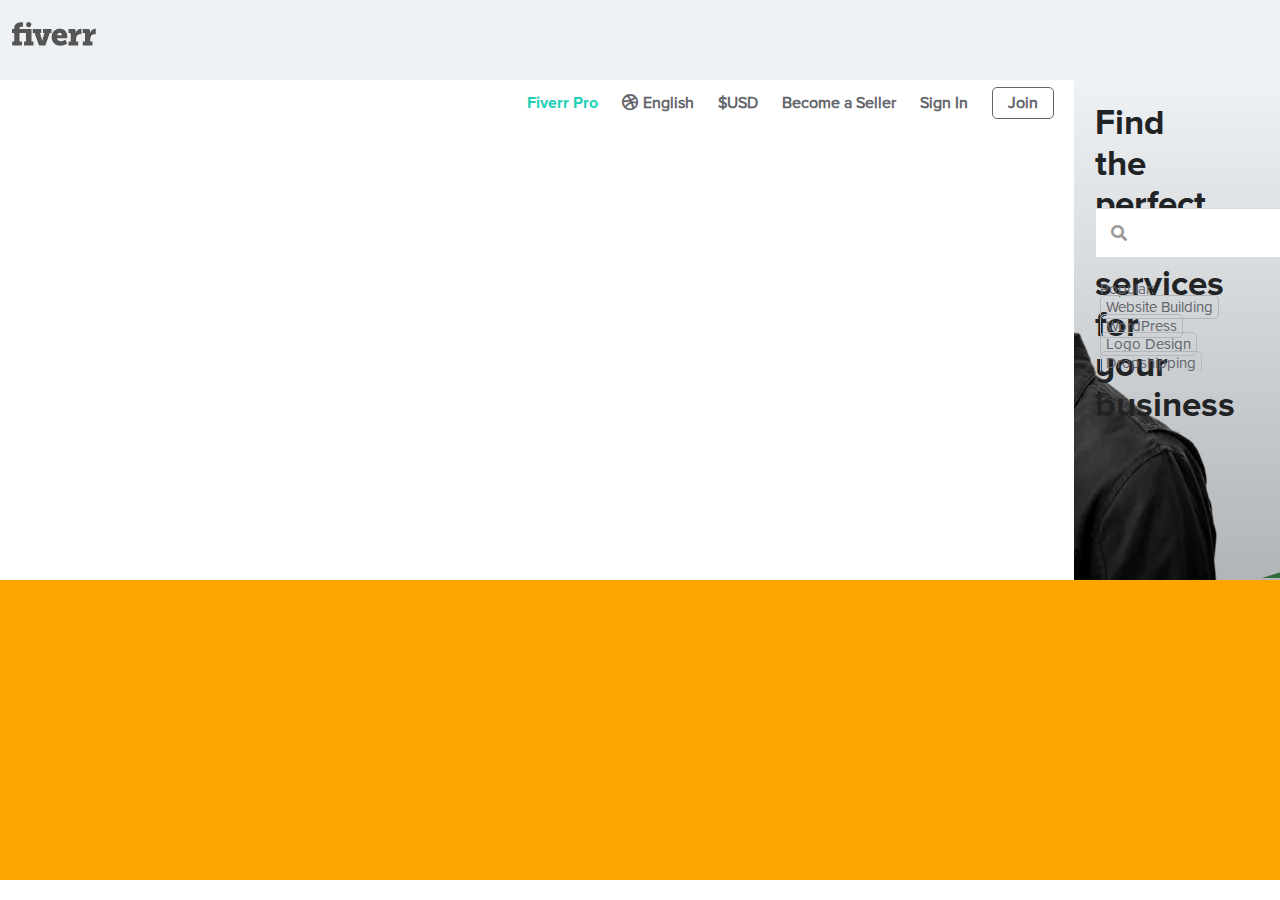
==== index.html @ 4265301b "3.8.2020" ====
<!DOCTYPE html>
<html lang="en">
<head>
  <meta charset="UTF-8">
  <meta name="viewport" content="width=device-width, initial-scale=1.0">
  <meta http-equiv="X-UA-Compatible" content="ie=edge">


  <link rel="stylesheet" href="css/normalize.css">
  <link rel="stylesheet" href="css/custom.css">
  <link rel="stylesheet" href="css/font-awesome.css">
  <link rel="stylesheet" href="style.css">
  <link rel="stylesheet" href="css/responsive.css">
  <link rel="shortcut icon" type="image/x-icon" href="images/fiverr-128.png">


  <title>Fiverr</title>
</head>
  <!-- header div start here -->
  <div class="header">
   <div class="header-left">
     <img src="images/logo.jpg" alt="">
   </div>
   <div class="header-right">
     <ul>
       <li><a href="#">Fiverr Pro</a></li>
       <li><a href="#"><i class="fab fa-dribbble"></i>English</a></li>
       <li><a href="#">$USD</a></li>
       <li><a href="#">Become a Seller</a></li>
       <li><a href="#">Sign In</a></li>
       <li><a href="#">Join</a></li>
     </ul>
   </div>
  </div>
  <!-- header div ends here -->
  <!-- slider div starts here -->
  <div class="slider">
    <img class="bgi" src="images/11.png" alt="">
    <img class="bgi-people" src="images/111.jpg" alt="">
   <div class="mid">
     <div class="slider-left">
       <h1>Find the perfect freelance services for your business</h1>
       <form action="#">
       <input type="text" placeholder="Try Building Mobile App"><i class="fas fa-search"></i>
       <input type="submit" value="Search">
       </form>

         <ul>
           <li>Popular:</li>
           <li><a href="#">Website Building</a></li>
           <li><a href="#">WordPress</a></li>
           <li><a href="#">Logo Design</a></li>
           <li><a href="#">Dropshipping</a></li>
         </ul>


     </div>

     <div class="slider-right">

     </div>

   </div>
  </div>
  <!-- slider div ends here -->
  <div class="next">

  </div>


  <body>

   <script type="text/javascript" src="js/jquery-3.4.1.min.js"></script>
   <script type="text/javascript" src="js/html5shiv.min.js"></script>
   <script type="text/javascript" src="js/respond.min.js"></script>
   <script type="text/javascript" src="js/selectivizr-min.js"></script>
   <script type="text/javascript" src="js/mixitup.min.js"></script>
   <script type="text/javascript" src="js/jquery.waypoints.min.js"></script>

   <script type="text/javascript" src="js/main.js"></script>
   <script type="text/javascript" src="js/custom.js"></script>
</body>
</html>
---- css/custom.css ----
svg.radial-progress {
  height: auto;
  max-width: 200px;
  padding: 1em;
  transform: rotate(-90deg);
  width: 70%;
}

svg.radial-progress circle {
  fill: rgba(0,0,0,0);
  stroke: #fff;
  stroke-dashoffset: 219.91148575129;
  stroke-width:5;
}

svg.radial-progress circle.incomplete { opacity: 0.25; }

svg.radial-progress circle.complete { stroke-dasharray: 219.91148575129; }

svg.radial-progress text {
  fill: #fff;
  text-anchor: middle;
}
---- style.css ----
@font-face {
  font-family:anari;
  src: url(fonts/Proxima-Nova-Alt-Bold.otf);
}
@font-face {
  font-family:habiya;
  src: url(fonts/Proxima-Nova-Bold.otf);
}

@font-face {
  font-family:khilari;
  src: url(fonts/ProximaNova-Regular.otf);
}

/* header div starts here */
 .header{
   height:80px;
   background-color:#eef2f5;
 }
 .header .header-left{
   width:20%;
   float: left;
   margin-top:10px;
 }
 .header .header-right{
   float:left;

 }
 .header .header-right ul{
   margin-left:527px;
   margin-top:32px;
 }
 .header .header-right ul li:nth-child(1) a{
   color: #21d0b6;
   font-family:anari;
   font-weight:400;
 }
 .header .header-right ul li{
   display: inline-block;
   font-family:khilari;
   margin-right:20px;
   font-weight:700;


 }


 .header .header-right ul li a{
   color:#63656b;
 }
  .header .header-right ul li:nth-child(6) a{
    border:1px solid #63656b;
    padding:5px 15px;
    border-radius:5px;
  }
  .header .header-right ul li:nth-child(2) a i{
    margin-right:5px;
  }
/* header div ends here */
/* slider div ends here */
  .slider{
    height:500px;
    background:linear-gradient(#eef2f5,#b2b5b7);
    position: relative;
    overflow: hidden;


  }

  .slider .bgi{
    position:absolute;
    top:0px;
    left:188px;
  }
  .slider .bgi-people{
    position:absolute;
    bottom:0px;
    right:0px;
  }

  .mid{
    width:80%;
    margin: auto;
  }
  .slider .slider-left h1{
    font-family:anari;
    font-weight:normal;
    color:#222325;
    width:55%;
    float: left;
    font-size:35px;
  }
  .slider .slider-left{
    position: relative;

  }
.slider .slider-left input[type="text"]{

  box-sizing: border-box;
  position:absolute;
  top:128px;
  left:0px;
  padding:15px 155px;
  border:1px solid #DDDDDD;

}
.slider .slider-left input[type="submit"]{
  color:#fff;
  background-color:#1DBF73;
  position:absolute;
  top:128px;
  left:468px;
  padding:15px 25px;
  font-family:anari;
  border:1px solid transparent;
  border-top-right-radius:3px;
  border-bottom-right-radius:3px;
}
.slider .slider-left form i{
  color:#999999;
  position: absolute;
  top:145px;
  left:16px;
}
.slider .slider-left input[type="text"]::placeholder{
  color:#9B9AA0;
  font-family:khilari;
  font-size:15px;
  text-align:right;
}
.slider .slider-left ul li{
  display: inline-block;
  font-family:khilari;
  font-size:15px;
  margin:0px 5px;
}
.slider .slider-left  ul li a{
  color: #62646A;
  border:1px solid #B5B6BA;
  padding:2px 5px;
  border-radius:5px;
}

.slider .slider-left ul{
  position: absolute;
  top:200px;
  left:0px;
  overflow: hidden;
}
.slider .slider-left ul li:nth-child(1){
  color:#62646A;
}

/* slider div starts here */
.next{
  overflow:hidden;
  height:300px;
  background-color:orange;

}
---- css/responsive.css ----
@media all and (max-width:1200px){
.header .menu{
  width: 90%
}
.skills .skill-box{
  width:18%;
}
.contact .input1{
  margin-left: 127px;
}
.contact .input3{
  margin-left: ;
}
.contact .input2{
  margin-left:21px;
}
.contact .input3{
  margin-left:-45px;
}
.skills .skill-box{
  width: 24%;
  }
  .header .text a{
    margin-top:66px;
  }
}
@media all and (max-width:1024px){
  .menu{
    display: none;
  }
  .header .text h1{
    font-size: 31px;
    margin-top:128px;
    margin-left: -46px;
  }
  .header .text a{
    margin-left:271px;
  }
  .team-box{
    width: 21%;
  }
  .portfolio-box{
    width: 44%;
  }
  .portfolio .button{
    width: 20%;
  }
  .people{
    height: 953px;
  }
  .people-box{
    width: 39%;
    margin-top: 156px;
  }
  .contact .input1{
    margin-left: 79px;
  }
  .contact .input2{
    margin-left: 61px;
  }
  .contact .input3{
    margin-left: -96px;
  }
  .footer ul li a{
    padding: 5px 14px;
  }
}
@media all and (max-width:980px){
  .service{
  height: 964px;
  }
  .service .box{
  width: 50%;
  }
  .team-box{
  width: 46%;
  }
  .team{
  height: 1060px;
  }
  .skills .skill-box{
    width: 42%;
    margin-left: 57px;
  }
  .skills{
  height: 907px;
  }
  .contact .input1{
  margin-left: 48px;
  }
  .contact .input3{
  margin-left: -141px;
  }
  .skills .skill-box h3{
    margin-left: -73px;
  }
}
@media all and (max-width:768px){
  .team-box{
    width: 45%;
  }
  .skills .skill-box{
    width:40%;
  }
  .skills .skill-box h3{
    margin-left: -34px;
  }
  .portfolio-box{
    width: 43%;
  }
  .portfolio .button{
    width: 27%;
  }
  .people-box{
    width: 36%;
    margin-top: 31px;
  }
  .people-box .image{
    float: none;
    margin: auto;
    margin-right: 20px;
  }
  .people-box .text{
    position:static;

    width: 143%;
  }
.people-box .text h4{
      text-align: center;
}
.people-box .text h5{
      text-align: center;
}
.header .text h1{
  margin-top: 100px;
  margin-left: 18px;
  font-size:20px;
  margin-top: 86px;
  margin-left: -4px;
}
.header .text a{
  width: 22%;
  margin-left:61px;
}
.contact input[type="text"]{
  width: 317px;
}
.contact .input1{
  margin-left:-13px;
}
.contact .input2{
  margin-left: 84px;
}
.contact input[type="textarea"]{
  width: 631px;
}
.contact .input3{
  margin-left: -176px;
}
.footer ul li a{
  font-size: 16px;
}
@media all and (max-width:480px){
  .header {

    height: 500px;}

  .header .text{
    width: 100%;
  }
 .header .text h1{

 }
 .header .text a{
  width: 44%;
  margin-left:58px;
  }
  .service{
    height: 996px;
  }
  .team-box{
    width:100%;
  }
  .team{
    height:1974px;
  }
  .skills .skill-box{
    width: 100%;
    margin: auto;
    margin-left:68px;
  }
  .skills .skill-box h3{
    margin-left:-131px;
  }
  .skills {

    height: 1400px;
  }
  .portfolio-box{
    width:100%;
  }
  .portfolio{
    height: 1900px;
  }
  .portfolio .button{
    width: 41%;
  }
  .people-box{
    width: 65%;
  }
  .people {

    height: 1500px;
}
.contact input[type="text"] {

    width: 100%;
}
.contact .input1,.input2{
  width: 100%;

}
.contact .input2 {

    margin-left: -70px;

}
.contact .input2 [type="text"]{
  margin-top: 23px;
}
.contact input[type="textarea"]{
  width: 68%;
  margin-left:169px;
}
.contact{
  height: 750px;
}
.contact a{
  width: 29%;
}
.footer ul li a{
  padding: 5px 2px;
  font-size: 13px;
}
.service{
  height: 1112px;
}
.button-mix button{
  padding: 8px 12px;
}
.portfolio .button{
  width: 56%;
}
.portfolio{
  height:1889px;
}
.people-box .image{
  margin-right: -5px;
}
.people-box .text p{
  text-align: center;
  margin-left: 15px;
}
.contact .input1{
  margin-left: -4px;

}
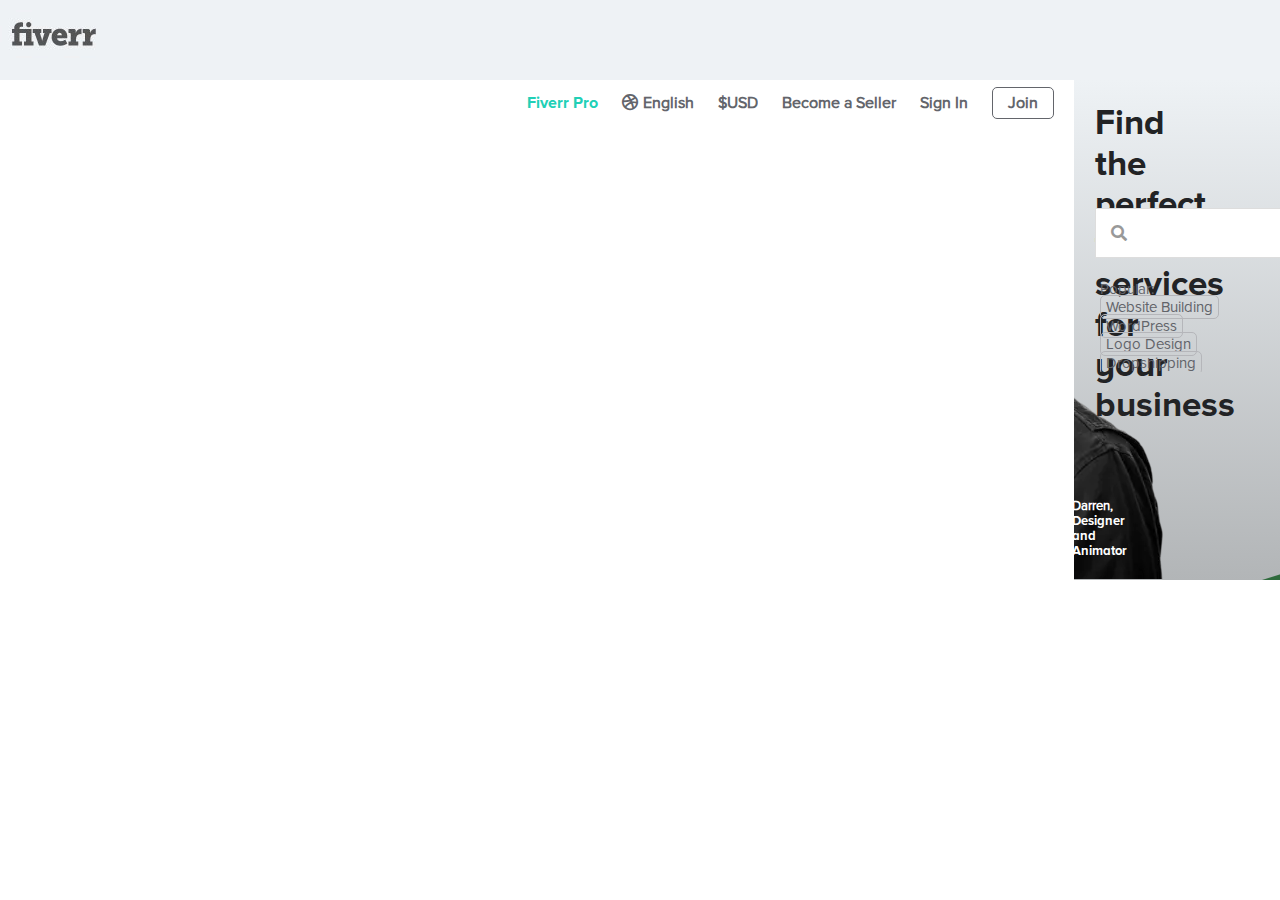
==== commit 9770e233: "4.8.2020" ====
--- a/index.html
+++ b/index.html
@@ -57,14 +57,31 @@
      </div>
 
      <div class="slider-right">
-
+        <ul>
+          <li><i class="far fa-star"></i></li>
+          <li><i class="far fa-star"></i></li>
+          <li><i class="far fa-star"></i></li>
+          <li><i class="far fa-star"></i></li>
+          <li><i class="far fa-star"></i></li>
+        </ul>
+        <h6><span>Darren,</span>  Designer and Animator</h6>
      </div>
 
    </div>
   </div>
   <!-- slider div ends here -->
-  <div class="next">
-
+  <div class="clients">
+    <div class="mid">
+      <ul>
+        <li><img src="images" alt=""></li>
+        <li><img src="" alt=""></li>
+        <li><img src="" alt=""></li>
+        <li><img src="" alt=""></li>
+        <li><img src="" alt=""></li>
+        <li><img src="" alt=""></li>
+        <li><img src="" alt=""></li>
+      </ul>
+    </div>
   </div>
 
 
--- a/style.css
+++ b/style.css
@@ -69,13 +69,13 @@
 
   .slider .bgi{
     position:absolute;
-    top:0px;
+    top:2px;
     left:188px;
   }
   .slider .bgi-people{
     position:absolute;
-    bottom:0px;
-    right:0px;
+    bottom:1px;
+    right:54px;
   }
 
   .mid{
@@ -150,6 +150,32 @@
 .slider .slider-left ul li:nth-child(1){
   color:#62646A;
 }
+.slider .slider-right ul li{
+  display: inline-block;
+
+
+}
+.slider .slider-right ul{
+  bottom:39px;
+  right:243px;
+  position: absolute;
+}
+.slider .slider-right ul li i{
+  color: #FFC100;
+  font-size:14px;
+
+}
+.slider .slider-right h6{
+  bottom:21px;
+  right:153px;
+  position: absolute;
+  color:#fff;
+  font-family:anari;
+  font-size:13px;
+}
+.slider .slider-right h6 span{
+  font-family:khilari ;
+}
 
 /* slider div starts here */
 .next{
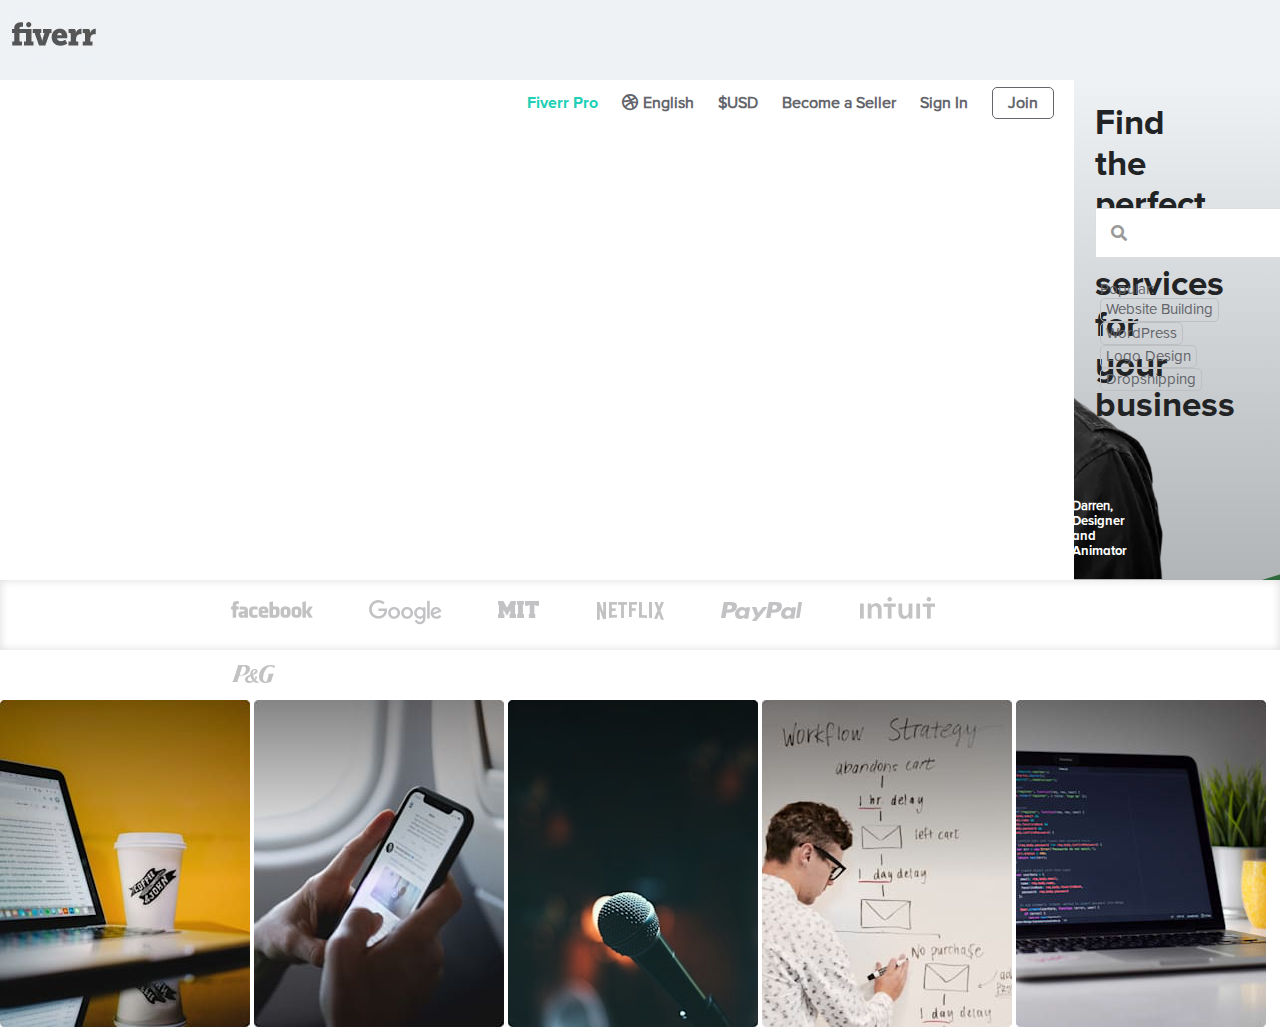
==== commit 30e96ab1: "6.8.2020" ====
--- a/index.html
+++ b/index.html
@@ -70,19 +70,34 @@
    </div>
   </div>
   <!-- slider div ends here -->
+  <!-- clients div starts here -->
   <div class="clients">
     <div class="mid">
       <ul>
-        <li><img src="images" alt=""></li>
-        <li><img src="" alt=""></li>
-        <li><img src="" alt=""></li>
-        <li><img src="" alt=""></li>
-        <li><img src="" alt=""></li>
-        <li><img src="" alt=""></li>
-        <li><img src="" alt=""></li>
+        <li><img src="images/1.png" alt=""></li>
+        <li><img src="images/2.png" alt=""></li>
+        <li><img src="images/3.png" alt=""></li>
+        <li><img src="images/4.png" alt=""></li>
+        <li><img src="images/5.png" alt=""></li>
+        <li><img src="images/6.png" alt=""></li>
+        <li><img src="images/7.png" alt=""></li>
       </ul>
     </div>
   </div>
+  <!-- clients div ends here -->
+  <!-- services div starts here -->
+    <div class="services">
+      <ul>
+        <li><a href="#"><img src="images/11.jpg" alt=""></a></li>
+        <li><a href="#"><img src="images/12.jpg" alt=""></a></li>
+        <li><a href="#"><img src="images/13.jpg" alt=""></a></li>
+        <li><a href="#"><img src="images/14.jpg" alt=""></a></li>
+        <li><a href="#"><img src="images/15.jpg" alt=""></a></li>
+      </ul>
+    </div>
+  <!-- services div ends here -->
+
+
 
 
   <body>
--- a/style.css
+++ b/style.css
@@ -57,7 +57,7 @@
     margin-right:5px;
   }
 /* header div ends here */
-/* slider div ends here */
+/* slider div starts here */
   .slider{
     height:500px;
     background:linear-gradient(#eef2f5,#b2b5b7);
@@ -133,19 +133,25 @@
   font-family:khilari;
   font-size:15px;
   margin:0px 5px;
+
+
+
 }
 .slider .slider-left  ul li a{
   color: #62646A;
-  border:1px solid #B5B6BA;
+  border:1px solid #BEBFC3;
   padding:2px 5px;
+  display: block;
   border-radius:5px;
 }
-
+.slider .slider-left  ul li:hover a{
+  background-color:#c5c6c9;
+}
 .slider .slider-left ul{
   position: absolute;
   top:200px;
   left:0px;
-  overflow: hidden;
+  overflow:hidden;
 }
 .slider .slider-left ul li:nth-child(1){
   color:#62646A;
@@ -177,10 +183,25 @@
   font-family:khilari ;
 }
 
-/* slider div starts here */
-.next{
-  overflow:hidden;
-  height:300px;
-  background-color:orange;
-
-}
+/* slider div ends here */
+/* clients div starts here */
+.clients{
+  height:70px;
+
+  box-shadow:inset 0 0 10px #dcdcdc;
+}
+.clients ul{
+  width:80%;
+  margin: auto;
+}
+.clients ul li{
+  display: inline-block;
+  margin-right:50px;
+}
+/* clients div ends here */
+.services{
+  margin-top:50px;
+}
+.services ul li{
+  display: inline-block;
+}
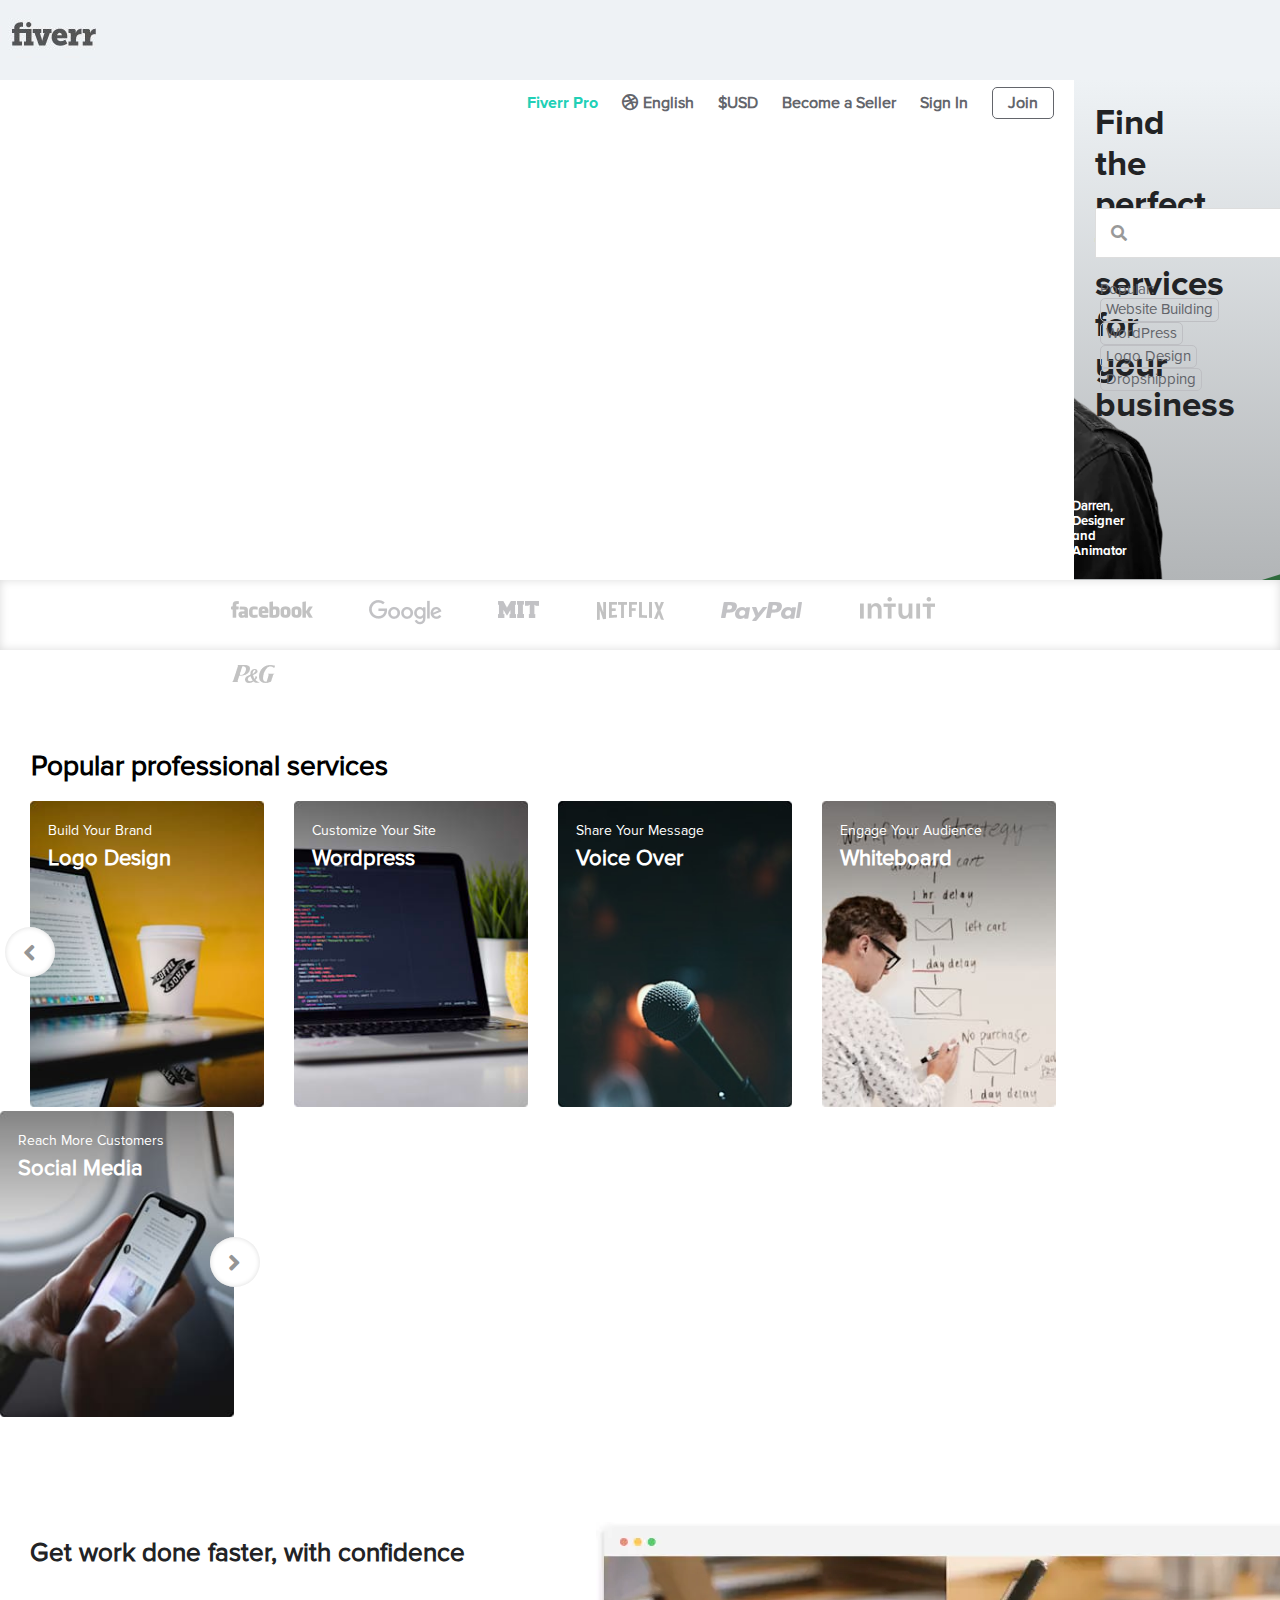
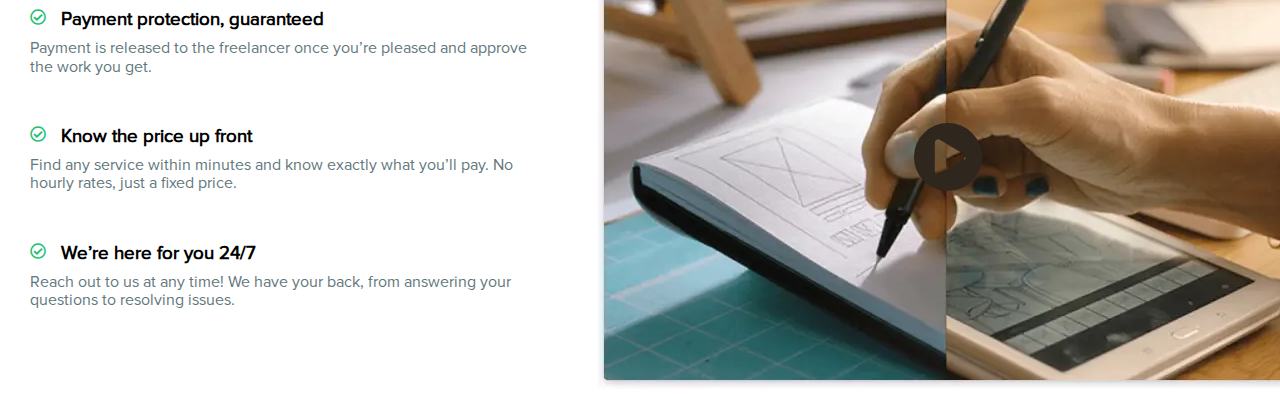
==== commit da8ebc7e: "7.8.2020" ====
--- a/index.html
+++ b/index.html
@@ -87,15 +87,43 @@
   <!-- clients div ends here -->
   <!-- services div starts here -->
     <div class="services">
+        <h1 class="matha">Popular professional services</h1>
       <ul>
-        <li><a href="#"><img src="images/11.jpg" alt=""></a></li>
-        <li><a href="#"><img src="images/12.jpg" alt=""></a></li>
-        <li><a href="#"><img src="images/13.jpg" alt=""></a></li>
-        <li><a href="#"><img src="images/14.jpg" alt=""></a></li>
-        <li><a href="#"><img src="images/15.jpg" alt=""></a></li>
+        <li><a href="#"><img src="images/11.jpg" alt=""><h3>Build Your Brand</h3><h1>Logo Design</h1><div class="car-left"><i class="fas fa-angle-left"></i></div></a></li>
+        <li><a href="#"><img src="images/15.jpg" alt=""><h3>Customize Your Site</h3><h1>Wordpress</h1></a></li>
+        <li><a href="#"><img src="images/13.jpg" alt=""><h3>Share Your Message</h3><h1>Voice Over</h1></a></li>
+        <li><a href="#"><img src="images/14.jpg" alt=""><h3>Engage Your Audience</h3><h1>Whiteboard</h1></a></li>
+        <li><a href="#"><img src="images/12.jpg" alt=""><h3>Reach More Customers</h3><h1>Social Media</h1><div class="car-right">
+          <i class="fas fa-angle-right"></i>
+        </div></a></li>
       </ul>
+
     </div>
   <!-- services div ends here -->
+  <div class="video">
+    <div class="video-left">
+      <h1>Get work done faster, with confidence</h1>
+      <div class="vl1">
+        <i class="far fa-check-circle"></i>
+        <h3>Payment protection, guaranteed</h3>
+        <p>Payment is released to the freelancer once you’re pleased and approve the work you get.</p>
+      </div>
+      <div class="vl2">
+        <i class="far fa-check-circle"></i>
+        <h3>Know the price up front</h3>
+        <p>Find any service within minutes and know exactly what you’ll pay. No hourly rates, just a fixed price.</p>
+      </div>
+      <div class="vl3">
+        <i class="far fa-check-circle"></i>
+        <h3>We’re here for you 24/7</h3>
+        <p>Reach out to us at any time! We have your back, from answering your questions to resolving issues.</p>
+      </div>
+    </div>
+    <div class="video-right">
+
+      <a href="https://cloudinary.fiverrcdn.com/video/upload/vc_auto,q_70/general_assets/logged_out_homepage/assets/campaign.mp4"><img src="images/video.jpg" alt=""> <i class="fas fa-play-circle"></i></a>
+    </div>
+  </div>
 
 
 
--- a/style.css
+++ b/style.css
@@ -193,15 +193,156 @@
 .clients ul{
   width:80%;
   margin: auto;
+
 }
 .clients ul li{
   display: inline-block;
   margin-right:50px;
 }
 /* clients div ends here */
+/* services div starts here */
 .services{
-  margin-top:50px;
+  margin-top:100px;
+  position: relative;
+  margin-bottom:100px;
+}
+.services .matha{
+  font-family:khilari;
+  font-size:28px;
+  margin-left:31px;
 }
 .services ul li{
   display: inline-block;
 }
+.services ul li:nth-child(1){
+  margin-left:30px;
+}
+.services ul li:hover a img{
+  opacity: 0.8;
+  transition:0.1s;
+}
+.services ul li a img{
+  width:90%;
+
+  margin-right:10px;
+
+}
+.services ul li a{
+  display: block;
+}
+.services ul li a h3{
+  position: absolute;
+  top:22px;
+  left:18px;
+  font-family:khilari;
+  color: #fff;
+  font-size:14px;
+  font-weight:400;
+}
+.services ul li a h1{
+  position: absolute;
+  top:30px;
+  left:18px;
+  font-family:khilari;
+  color: #fff;
+  font-size:22px;
+}
+.services ul li a{
+  position: relative;
+}
+.car-left{
+  width:50px;
+  height:50px;
+  background-color:#fff;
+  border-radius:50%;
+  position: absolute;
+  top:126px;
+  left:-25px;
+  box-shadow:inset 0 0 5px #dcdcdc;
+}
+.car-left i{
+  color: #959595;
+  text-align: center;
+  font-size:25px;
+  margin-top:13px;
+  margin-left:18px;
+}
+.car-right{
+  width:50px;
+  height:50px;
+  background-color:#fff;
+  border-radius:50%;
+  position: absolute;
+  top:126px;
+  right:0px;
+  box-shadow:inset 0 0 5px #dcdcdc;
+}
+.car-right i{
+  color: #959595;
+  text-align: center;
+  font-size:25px;
+  margin-top:13px;
+  margin-left:18px;
+}
+/* services div ends here */
+/* video div starts here */
+ .video{
+   margin-left:30px;
+ }
+ .video-left{
+   width:50%;
+   float: left;
+ }
+ .video-right{
+   width:50%;
+   float: left;
+ }
+ .video-left h1{
+   font-family:khilari;
+   font-size:26px;
+   color: #222325;
+   font-weight:700;
+
+ }
+ .video-left h3{
+   font-family:khilari;
+   display: block;
+   float: left;
+   width:95%;
+}
+ .video-left p{
+   font-family:khilari;
+   font-weight:400;
+   color: #62777C;
+   width:80%;
+   padding:30px 0px;
+
+
+}
+  .video-left i{
+    color: #1DBF73;
+    width:5%;
+    float: left;
+}
+.video-left .vl1{
+  padding-top:20px;
+}
+.video-left .vl1,.vl2,.vl3{
+  margin-top:20px;
+}
+.video-right{
+  position: relative;
+}
+.video-right img{
+
+  margin-left:-59px;
+
+}
+.video-right a i{
+  font-size:70px;
+  position: absolute;
+  top:200px;
+  left:258px;
+  color: #2F261E;
+}
+/* video div ends here */
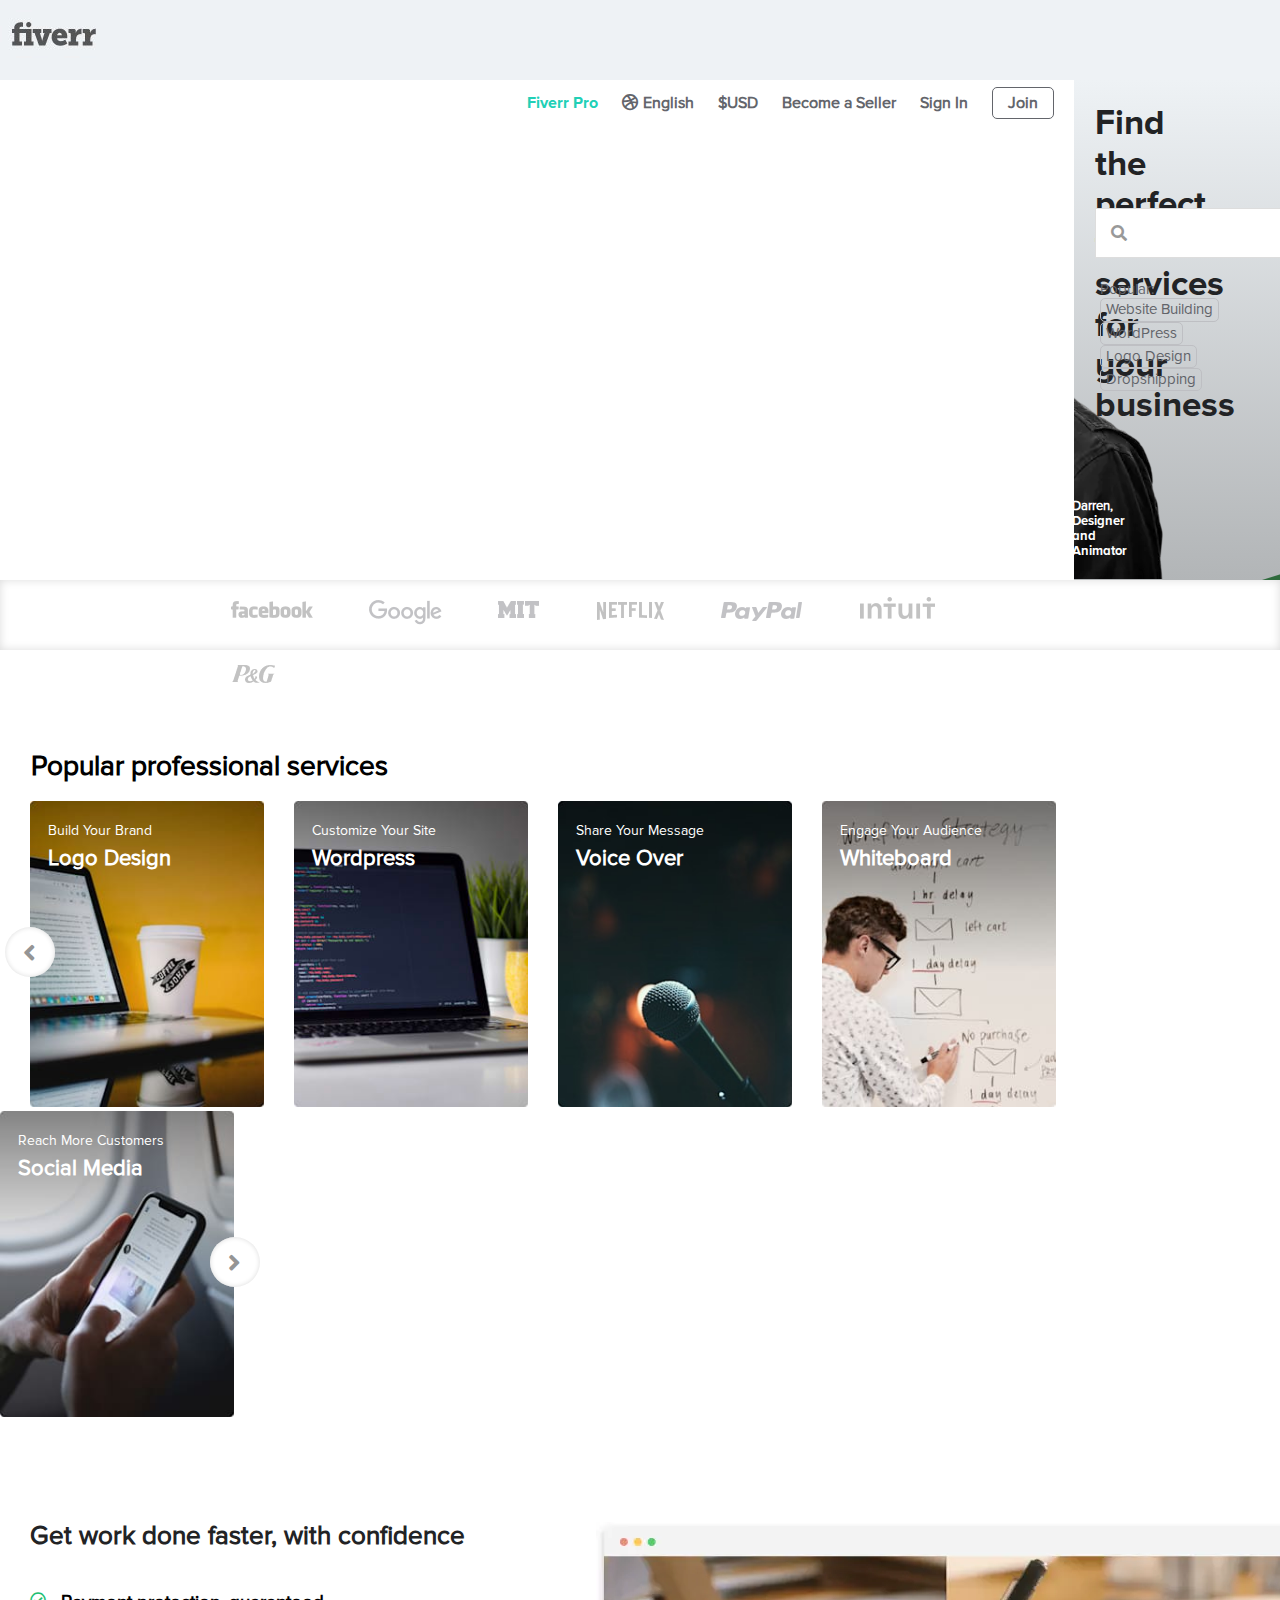
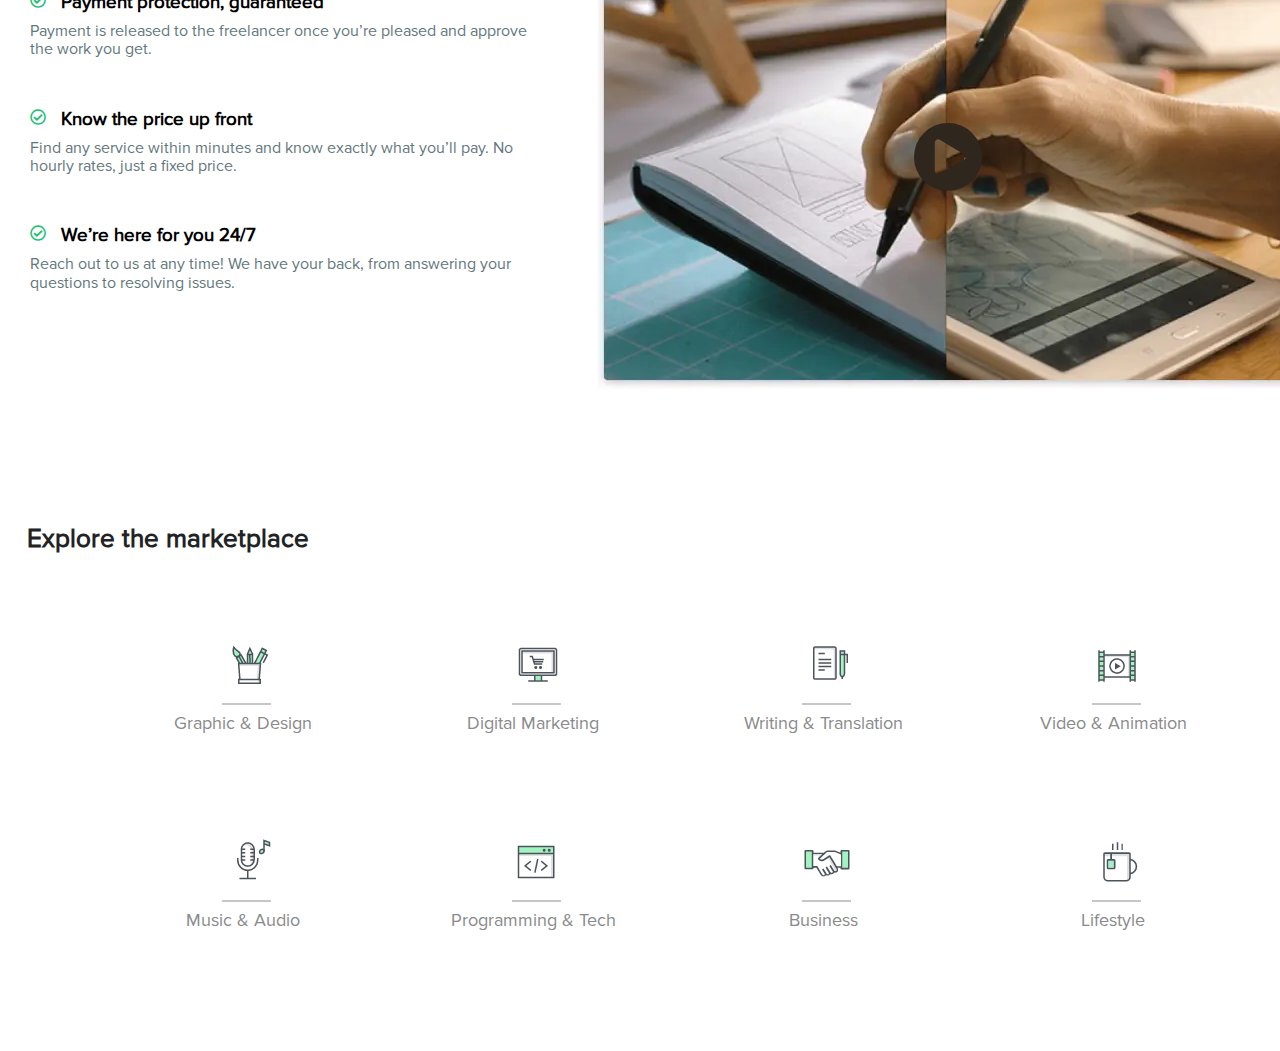
==== commit c7cdfb21: "8.8.2020" ====
--- a/index.html
+++ b/index.html
@@ -100,9 +100,10 @@
 
     </div>
   <!-- services div ends here -->
+  <!-- video div starts here -->
   <div class="video">
     <div class="video-left">
-      <h1>Get work done faster, with confidence</h1>
+      <h2>Get work done faster, with confidence</h2>
       <div class="vl1">
         <i class="far fa-check-circle"></i>
         <h3>Payment protection, guaranteed</h3>
@@ -124,6 +125,32 @@
       <a href="https://cloudinary.fiverrcdn.com/video/upload/vc_auto,q_70/general_assets/logged_out_homepage/assets/campaign.mp4"><img src="images/video.jpg" alt=""> <i class="fas fa-play-circle"></i></a>
     </div>
   </div>
+  <!-- video div ends here -->
+  <!-- marketplace div starts here -->
+  <div class="marketplace">
+    <h2>Explore the marketplace</h2>
+      <div class="marketplace-top">
+
+        <ul>
+          <li><a href="#"><img src="images/m1.png" alt=""><hr><h6>Graphic & Design</h6></a></li>
+          <li><a href="#"><img src="images/m2.png" alt=""><hr><h6>Digital Marketing</h6></a></li>
+          <li><a href="#"><img src="images/m3.png" alt=""><hr><h6>Writing & Translation</h6></a></li>
+          <li><a href="#"><img src="images/m4.png" alt=""><hr><h6>Video & Animation</h6></a></li>
+        </ul>
+
+      </div>
+      <div class="marketplace-bottom">
+        <ul>
+          <li><a href="#"><img src="images/m5.png" alt=""><hr><h6>Music & Audio</h6></a></li>
+          <li><a href="#"><img src="images/m6.png" alt=""><hr><h6>Programming & Tech</h6></a></li>
+          <li><a href="#"><img src="images/m7.png" alt=""><hr><h6>Business</h6></a></li>
+          <li><a href="#"><img src="images/m8.png" alt=""><hr><h6>Lifestyle</h6></a></li>
+        </ul>
+      </div>
+
+
+  </div>
+  <!-- marketplace div ends here -->
 
 
 
--- a/style.css
+++ b/style.css
@@ -297,7 +297,7 @@
    width:50%;
    float: left;
  }
- .video-left h1{
+ .video-left h2{
    font-family:khilari;
    font-size:26px;
    color: #222325;
@@ -346,3 +346,93 @@
   color: #2F261E;
 }
 /* video div ends here */
+.marketplace ul{
+ margin-left:100px;
+}
+.marketplace ul li{
+  display: inline-block;
+}
+.marketplace ul li hr{
+  width:20%;
+  margin-left:10px;
+  transition:0.5s;
+
+  border-top:none;
+  border:1.5px solid #C5C6C9;
+
+}
+.marketplace ul li:hover hr{
+  transform: scale(1.5);
+
+  border:1.5px solid #1DBF73;
+
+}
+.marketplace-top ul li{
+  width:20%;
+  padding:0px 25px;
+
+}
+.marketplace-top ul li img{
+  margin-left:81px;
+}
+
+.marketplace-bottom ul{
+  margin-top:100px;
+}
+.marketplace-bottom ul li{
+  width:20%;
+  padding:0px 25px;
+}
+.marketplace ul li h6{
+  font-family:khilari;
+  color:#898A8B;
+  font-size:18px;
+  font-weight:normal;
+  text-align: center;
+}
+.marketplace-bottom ul li img{
+  margin-left:81px;
+}
+.marketplace-bottom ul li hr{
+  margin-left:97px;
+}
+.marketplace-top ul li hr{
+  margin-left:97px;
+}
+.marketplace-top ul li:nth-child(1) img{
+  margin-left:94px;
+}
+.marketplace-top ul li:nth-child(2) img{
+  margin-left:82px;
+}
+.marketplace-top ul li:nth-child(3) img{
+  margin-left:91px;
+}
+.marketplace-top ul li:nth-child(4) img{
+  margin-left:95px;
+}
+.marketplace-bottom ul li:nth-child(1) img{
+  margin-left:93px;
+}
+.marketplace-bottom ul li:nth-child(2) img{
+  margin-left:95px;
+}
+.marketplace-bottom ul li:nth-child(3) img{
+  margin-left:83px;
+}
+.marketplace-bottom ul li:nth-child(4) img{
+  margin-left:88px;
+}
+.marketplace h2{
+  font-family:khilari;
+  font-size:26px;
+  color: #222325;
+  font-weight:700;
+  margin-left:27px;
+  padding-bottom:80px;
+
+}
+.marketplace{
+  margin-top:703px;
+  margin-bottom:120px;
+}
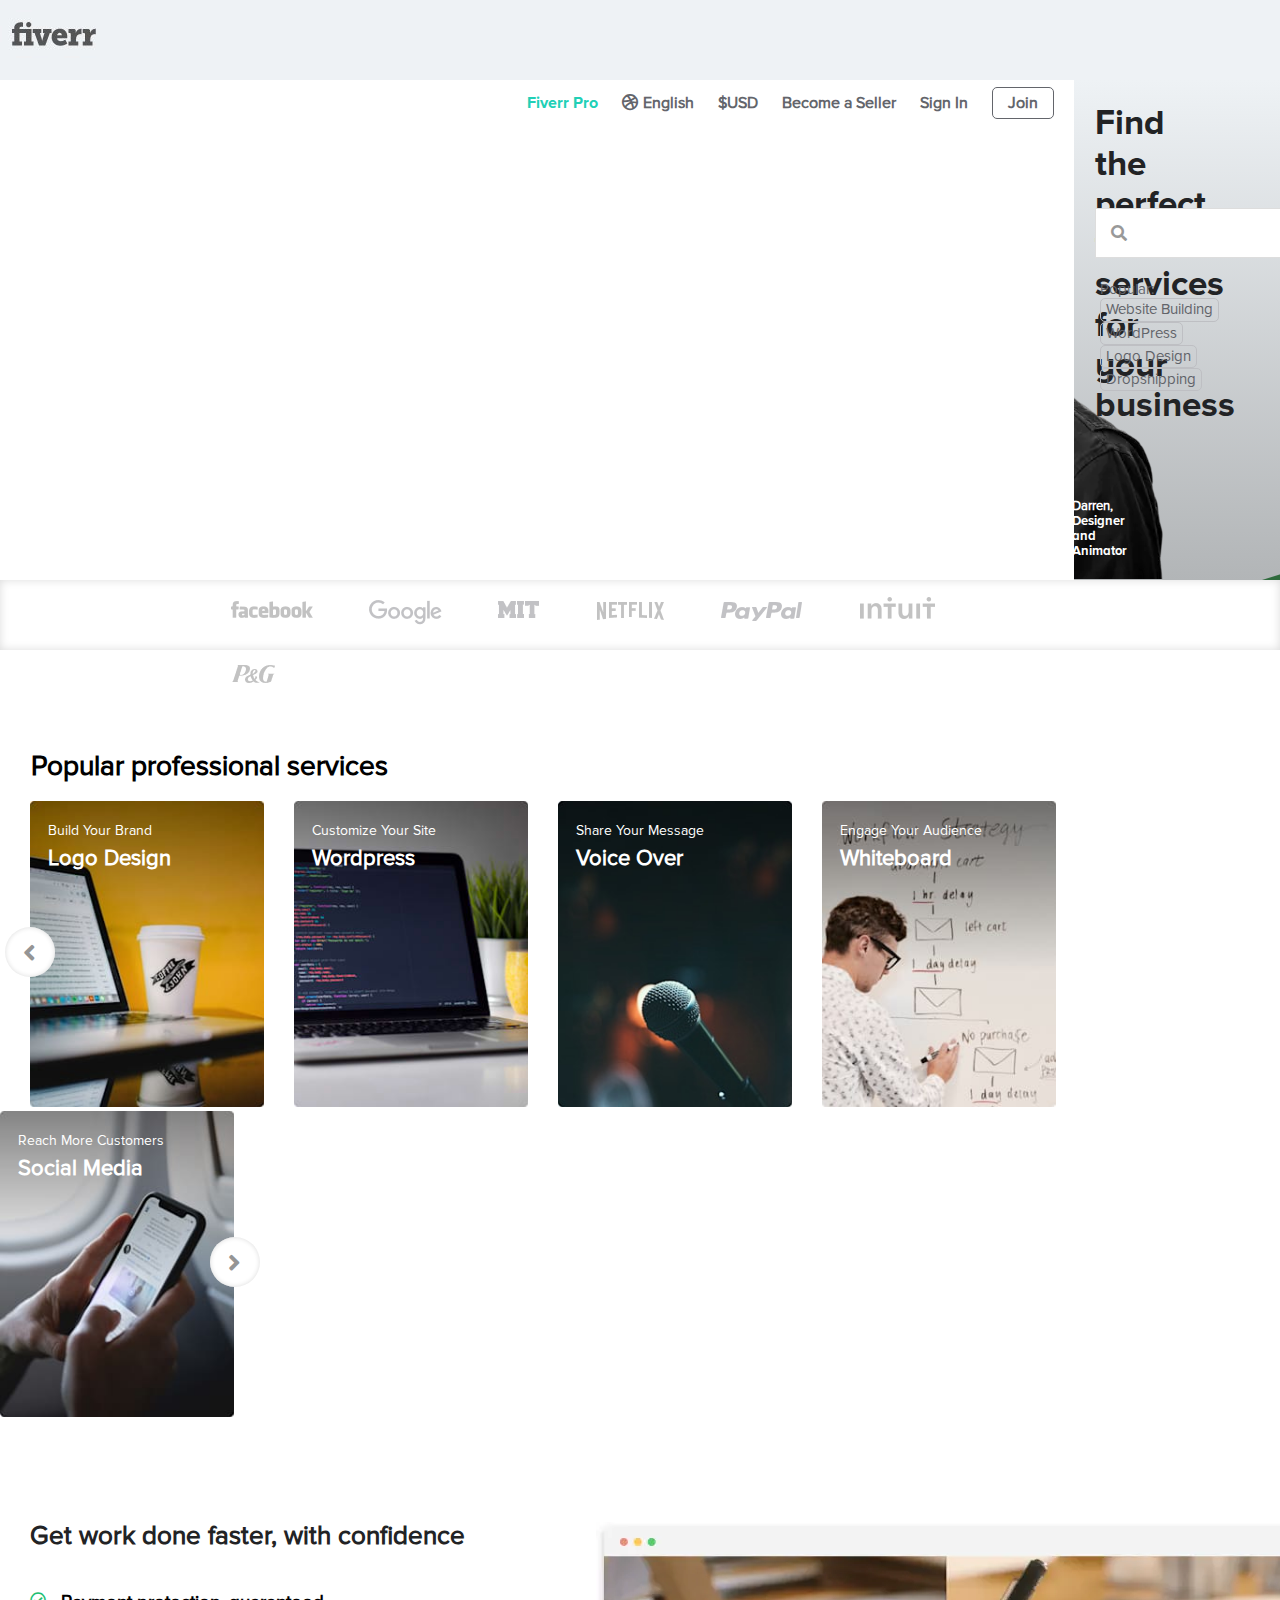
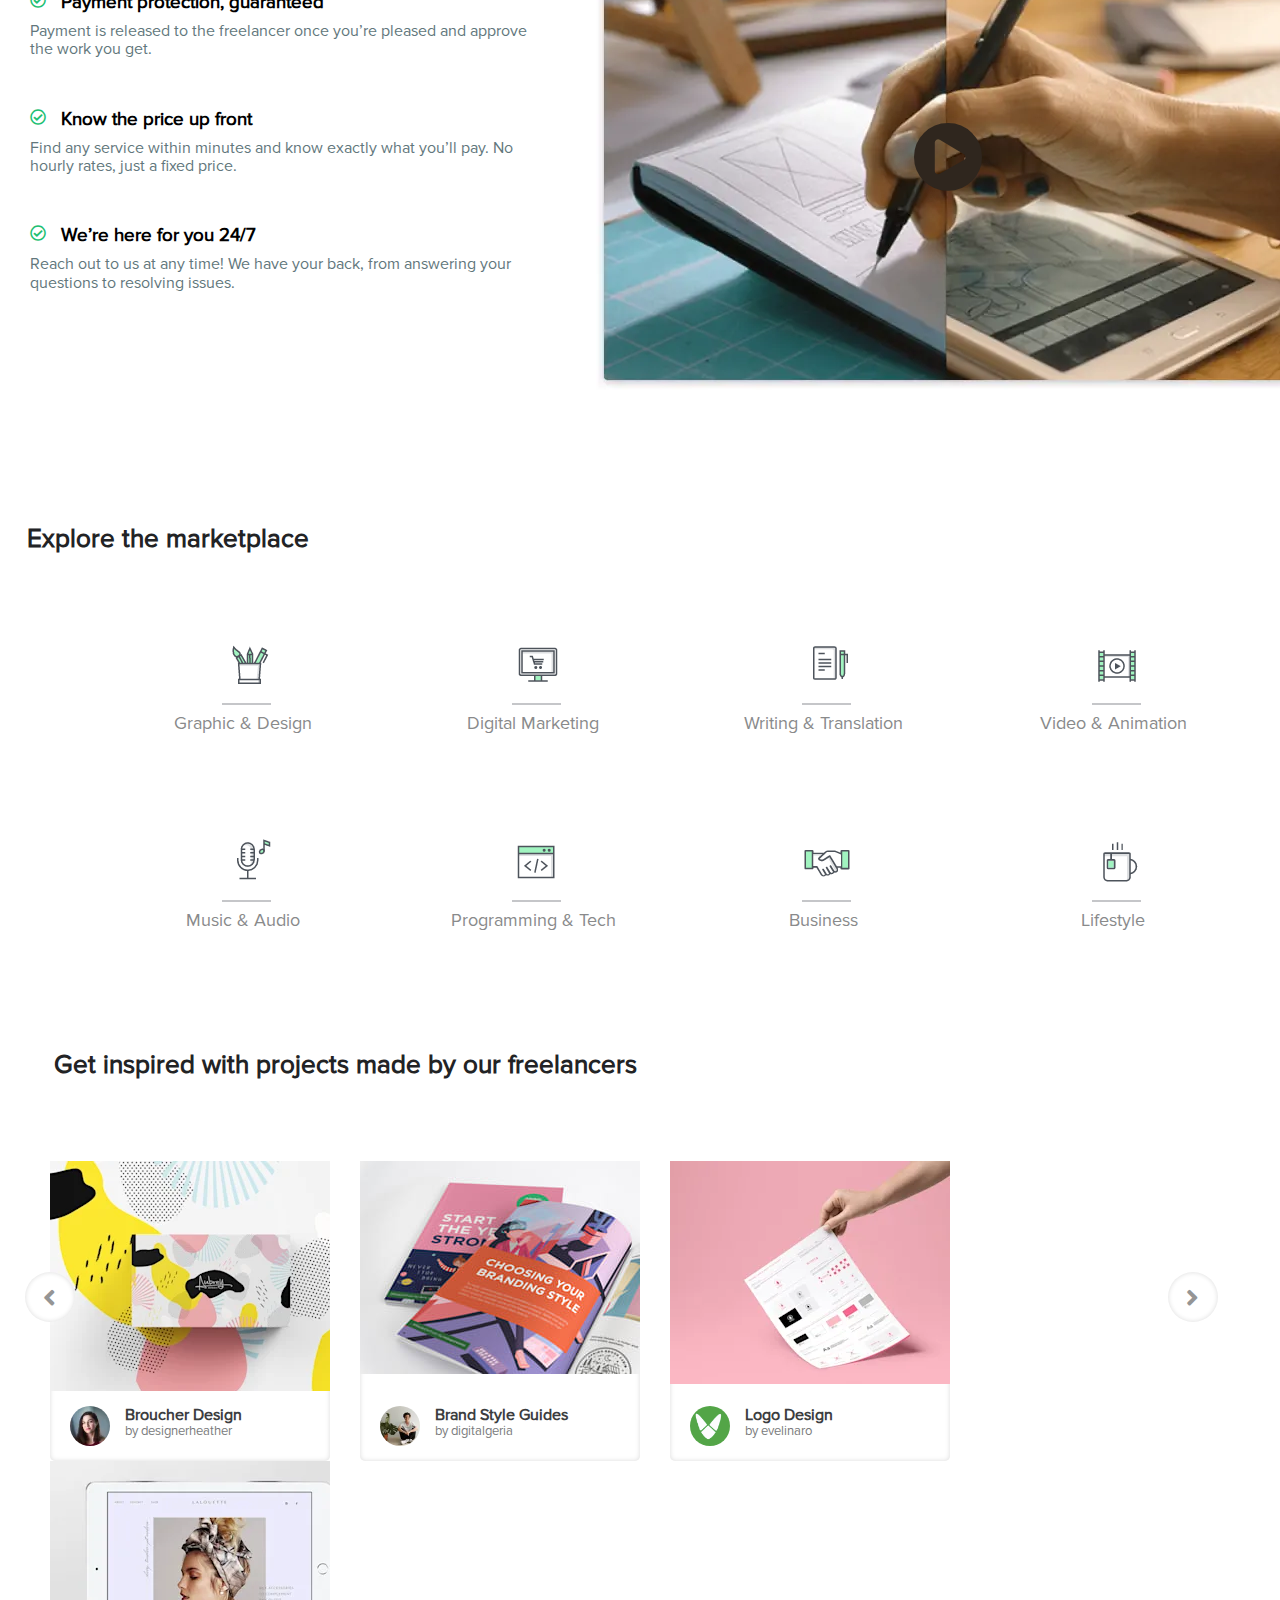
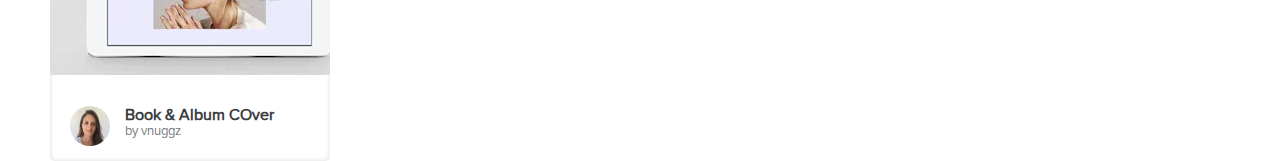
==== commit dcbc75aa: "9.8.2020" ====
--- a/index.html
+++ b/index.html
@@ -151,6 +151,92 @@
 
   </div>
   <!-- marketplace div ends here -->
+  <!-- inspiration div starts here -->
+  <div class="inspiration">
+    <h2>Get inspired with projects made by our freelancers</h2>
+   <div class="ins1">
+     <div class="ins1-top">
+       <div class="car-left2"><i class="fas fa-angle-left"></i></div>
+       <a href="#">
+         <img src="images/i1.jpg" alt="">
+       </a>
+     </div>
+     <div class="ins1-bottom">
+        <div class="ins1-bottom-left">
+          <div class="circle1">
+
+          </div>
+        </div>
+        <div class="ins1-bottom-right">
+          <h5>Broucher Design</h5>
+          <h6>by designerheather</h6>
+        </div>
+
+
+     </div>
+   </div>
+   <div class="ins2">
+     <div class="ins2-top">
+       <a href="#">
+         <img src="images/i2.jpg" alt="">
+       </a>
+     </div>
+     <div class="ins2-bottom">
+       <div class="ins2-bottom-left">
+         <div class="circle2">
+
+         </div>
+       </div>
+       <div class="ins2-bottom-right">
+         <h5>Brand Style Guides</h5>
+         <h6>by digitalgeria</h6>
+       </div>
+
+     </div>
+   </div>
+   <div class="ins3">
+     <div class="ins3-top">
+       <a href="#">
+         <img src="images/i3.jpg" alt="">
+       </a>
+     </div>
+     <div class="ins3-bottom">
+       <div class="ins3-bottom-left">
+         <div class="circle3">
+
+         </div>
+       </div>
+       <div class="ins3-bottom-right">
+         <h5>Logo Design</h5>
+         <h6>by evelinaro</h6>
+       </div>
+
+     </div>
+   </div>
+   <div class="ins4">
+     <div class="ins4-top">
+       <a href="#">
+         <img src="images/i4.jpg" alt="">
+       </a>
+     </div>
+     <div class="ins4-bottom">
+       <div class="ins4-bottom-left">
+         <div class="circle4">
+
+         </div>
+       </div>
+       <div class="ins4-bottom-right">
+         <h5>Book & Album COver</h5>
+         <h6>by vnuggz</h6>
+       </div>
+
+     </div>
+     <div class="car-right2">
+       <i class="fas fa-angle-right"></i>
+     </div>
+   </div>
+  </div>
+  <!-- inspiration div ends here -->
 
 
 
--- a/style.css
+++ b/style.css
@@ -430,9 +430,207 @@
   font-weight:700;
   margin-left:27px;
   padding-bottom:80px;
-
 }
 .marketplace{
   margin-top:703px;
   margin-bottom:120px;
 }
+/* marketplace div ends here */
+/* inspiration div starts here */
+ .inspiration{
+   margin-left:50px;
+   margin-bottom:500px;
+   position: relative;
+
+ }
+ .inspiration ul li{
+   display: inline-block;
+ }
+
+ .inspiration .ins1,.ins2,.ins3,.ins4{
+   width:280px;
+   height:300px;
+
+   float: left;
+   margin-right:30px;
+
+   border-radius:5px;
+   box-shadow:inset 0 0 5px #dcdcdc;
+ }
+.inspiration .ins1-top,.ins2-top,.ins3-top,.ins4-top{
+  width:280px;
+  height:230px;
+  overflow: hidden;
+
+
+}
+.inspiration .ins1-top a:hover img{
+  opacity: 0.8;
+}
+.inspiration .ins2-top a:hover img{
+  opacity: 0.8;
+}
+.inspiration .ins3-top a:hover img{
+  opacity: 0.8;
+}
+.inspiration .ins4-top a:hover img{
+  opacity: 0.8;
+}
+
+.ins1-bottom-left{
+  width:25%;
+
+  float: left;
+
+}
+.ins1-bottom-right{
+  width:75%;
+
+  float: left;
+
+}
+.ins2-bottom-left{
+  width:25%;
+
+  float: left;
+
+}
+.ins2-bottom-right{
+  width:75%;
+
+  float: left;
+
+}
+.ins3-bottom-left{
+  width:25%;
+
+  float: left;
+
+}
+.ins3-bottom-right{
+  width:75%;
+
+  float: left;
+
+}
+.ins4-bottom-left{
+  width:25%;
+
+  float: left;
+
+}
+.ins4-bottom-right{
+  width:75%;
+
+  float: left;
+
+}
+.circle1{
+  width:40px;
+  height:40px;
+  border-radius:50%;
+  background-color:blue;
+  background-image: url(images/c1.jpg);
+  background-position: center center;
+  -webkit-background-size:cover;
+  background-size:cover;
+  margin-left:20px;
+  margin-top:15px;
+}
+.circle2{
+  width:40px;
+  height:40px;
+  border-radius:50%;
+  background-color:blue;
+  background-image: url(images/c2.jpg);
+  background-position: center center;
+  -webkit-background-size:cover;
+  background-size:cover;
+  margin-left:20px;
+  margin-top:15px;
+
+}
+.circle3{
+  width:40px;
+  height:40px;
+  border-radius:50%;
+  background-color:blue;
+  background-image: url(images/c3.jpg);
+  background-position: center center;
+  -webkit-background-size:cover;
+  background-size:cover;
+  margin-left:20px;
+  margin-top:15px;
+
+}
+.circle4{
+  width:40px;
+  height:40px;
+  border-radius:50%;
+  background-color:blue;
+  background-image: url(images/c4.jpg);
+  background-position: center center;
+  -webkit-background-size:cover;
+  background-size:cover;
+  margin-left:20px;
+  margin-top:15px;
+
+}
+.inspiration h5{
+  font-family:khilari;
+  font-size:16px;
+  margin-top:15px;
+  margin-left:5px;
+  color: #3C3D3F;
+}
+.inspiration h6{
+  font-family:khilari;
+  font-size:13px;
+  font-weight:normal;
+  margin-left:5px;
+  color: #7A7B7C;
+}
+.car-right2{
+  width:50px;
+  height:50px;
+  background-color:#fff;
+  border-radius:50%;
+  position: absolute;
+  top:221px;
+  right:62px;
+  box-shadow:inset 0 0 5px #dcdcdc;
+}
+.car-right2 i{
+  color: #959595;
+  text-align: center;
+  font-size:25px;
+  margin-top:13px;
+  margin-left:18px;
+}
+.inspiration h2{
+  font-family:khilari;
+  font-size:26px;
+  color: #222325;
+  font-weight:700;
+  margin-left:4px;
+  padding-bottom:80px;
+  
+}
+.car-left2{
+  width:50px;
+  height:50px;
+  background-color:#fff;
+  border-radius:50%;
+  position: absolute;
+  top:221px;
+  left:-25px;
+  box-shadow:inset 0 0 5px #dcdcdc;
+}
+.car-left2 i{
+  color: #959595;
+  text-align: center;
+  font-size:25px;
+  margin-top:13px;
+  margin-left:18px;
+}
+/* inspiration div ends here */
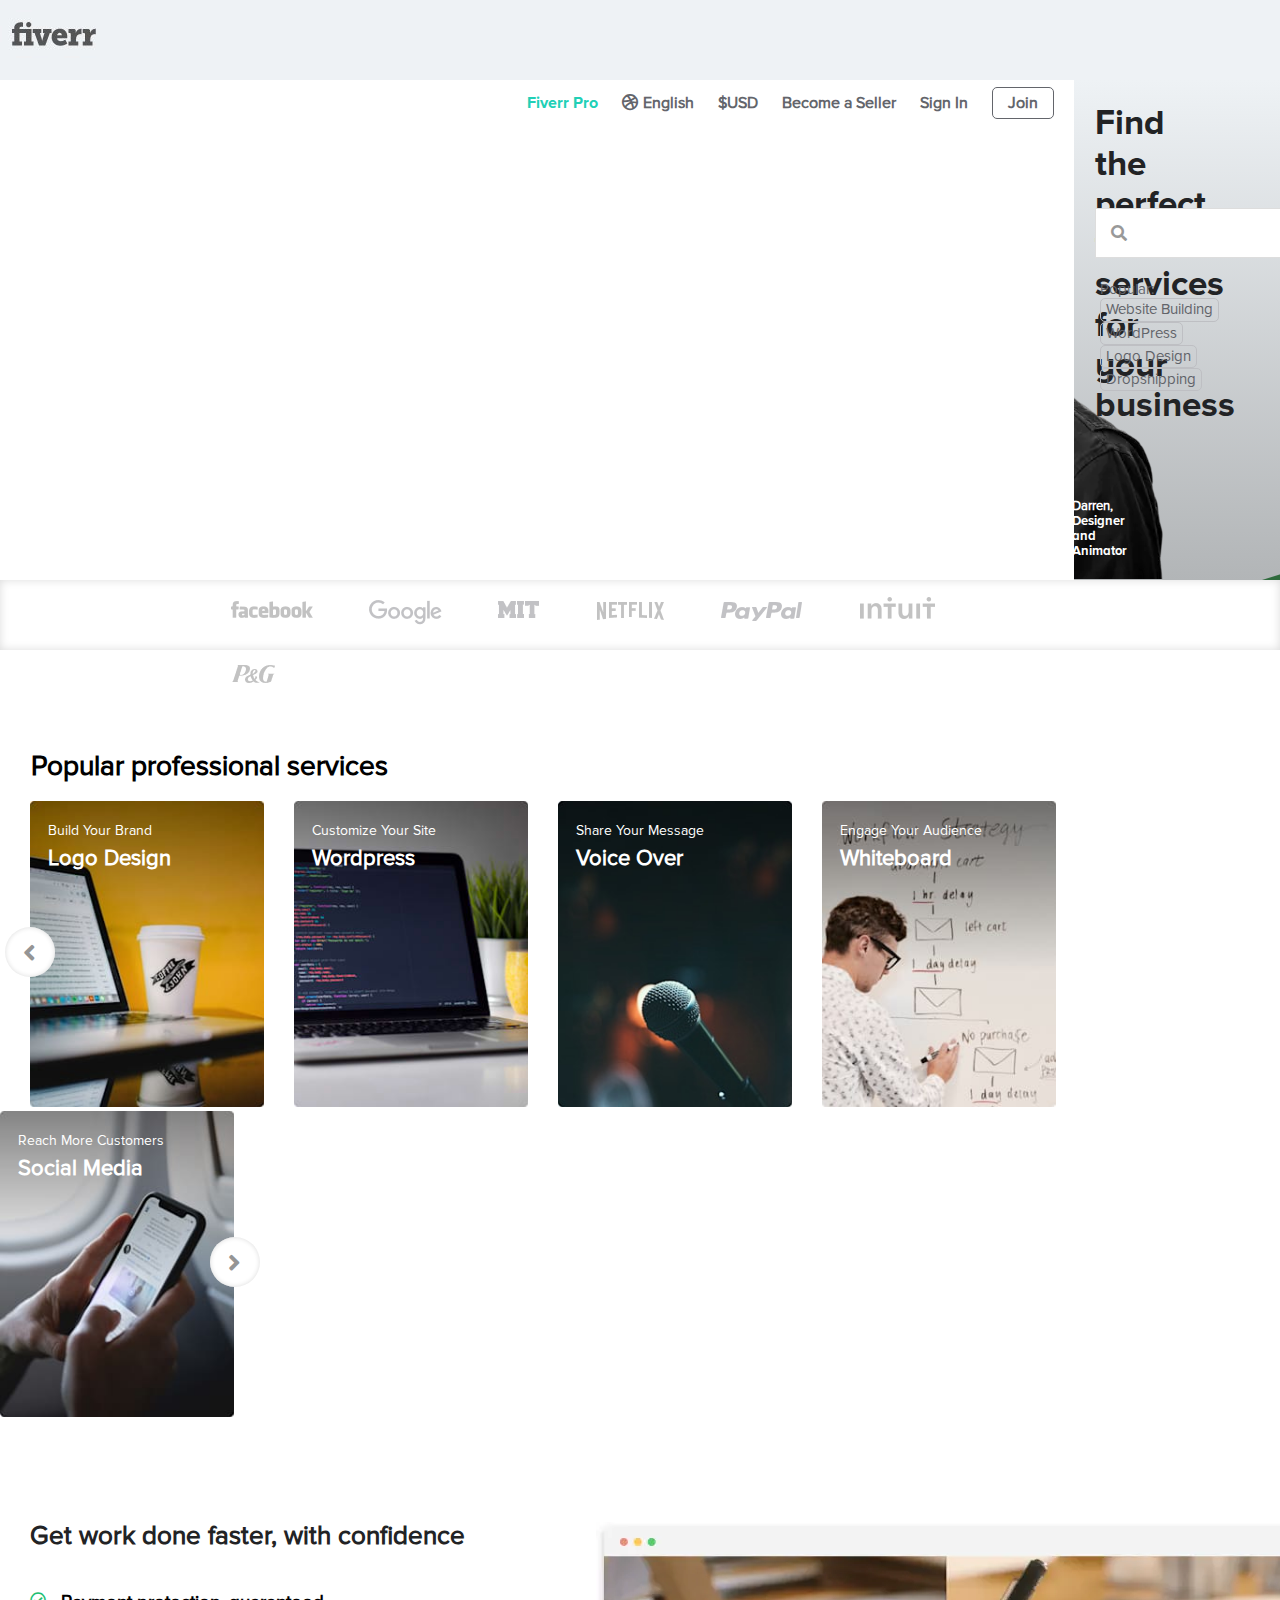
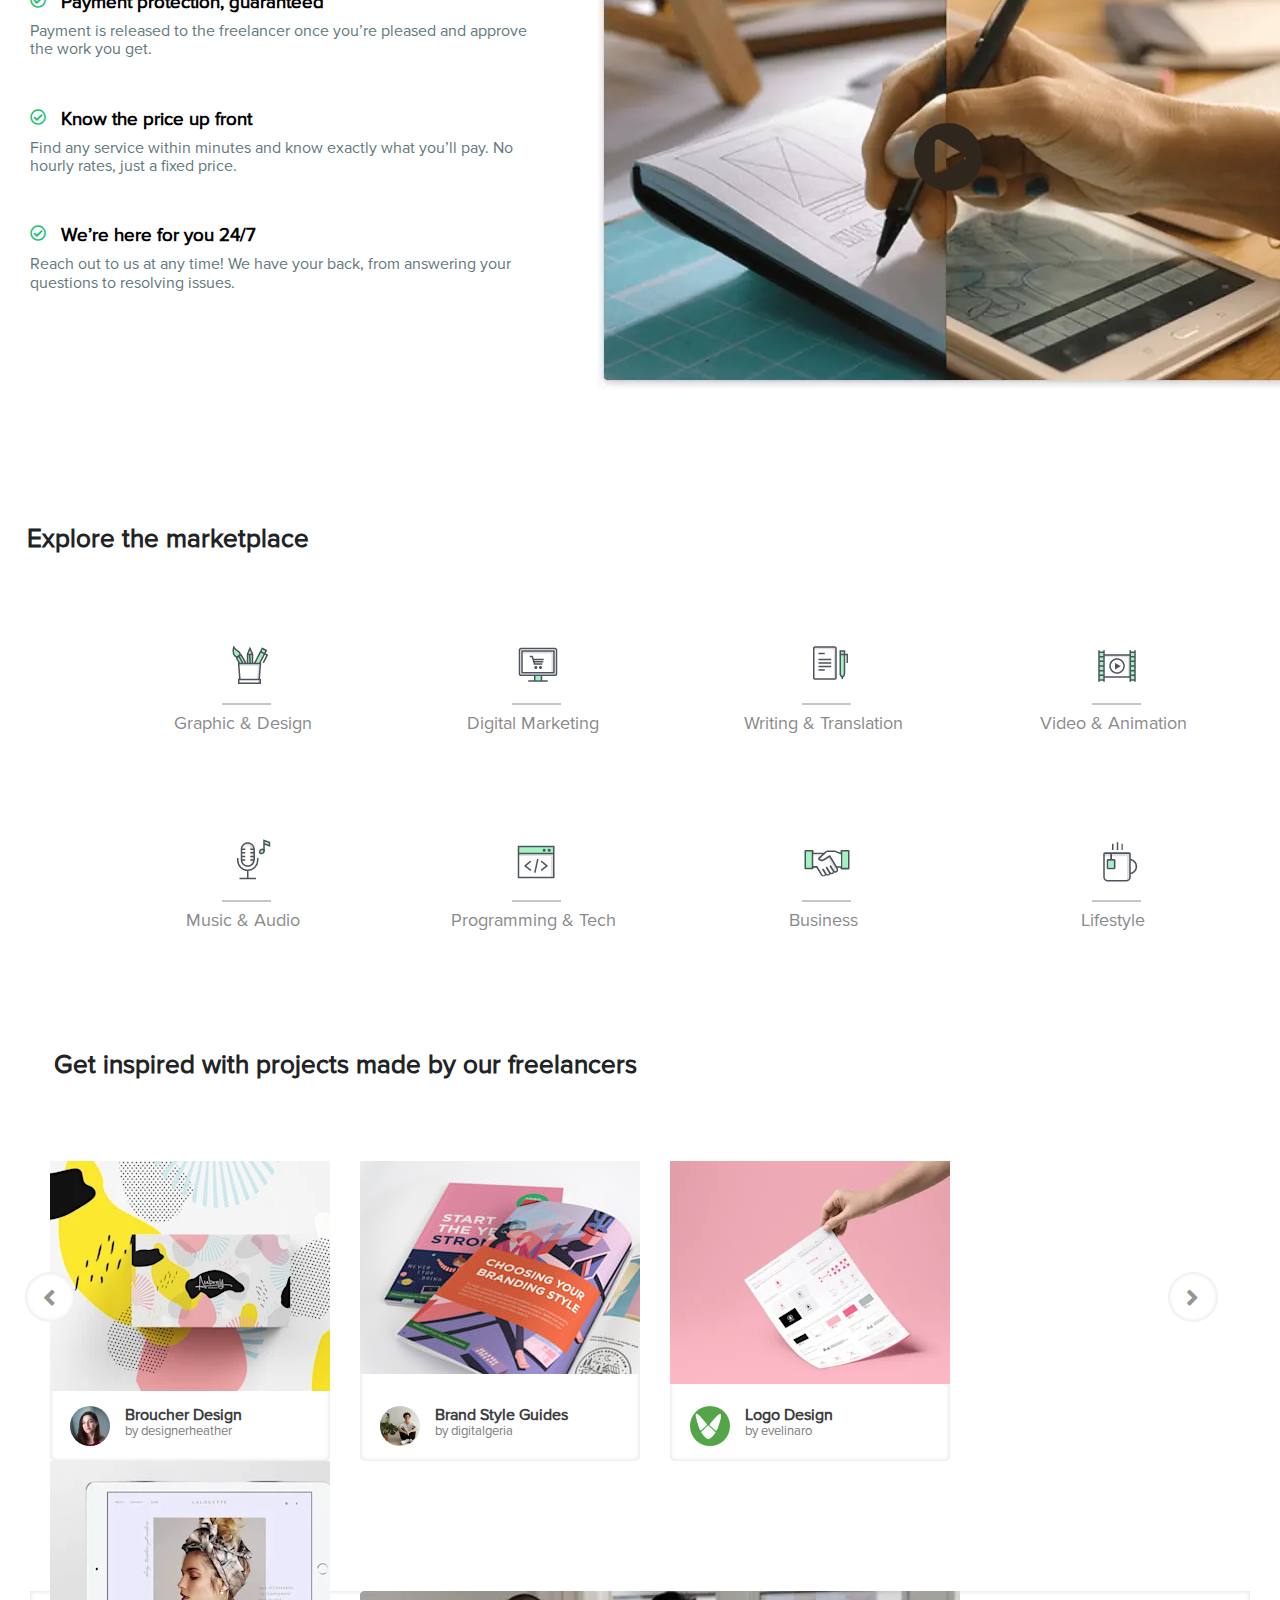
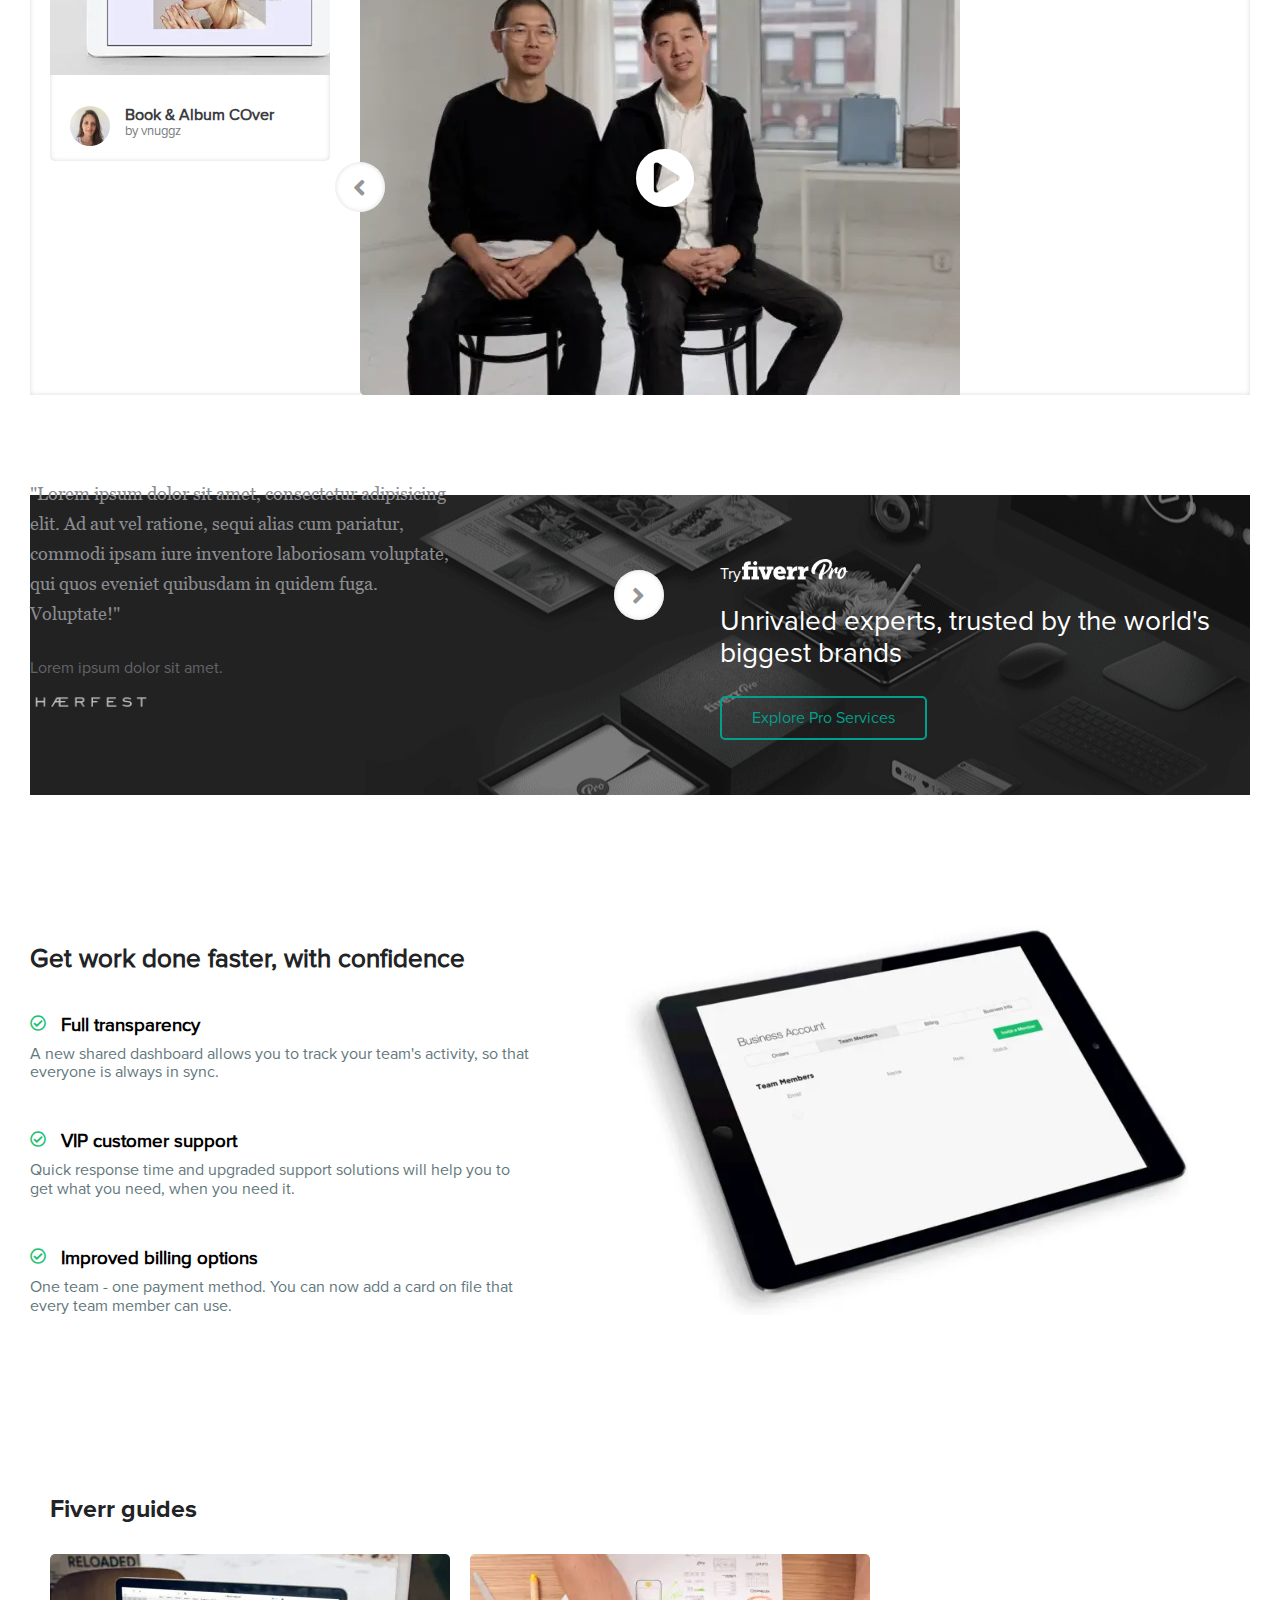
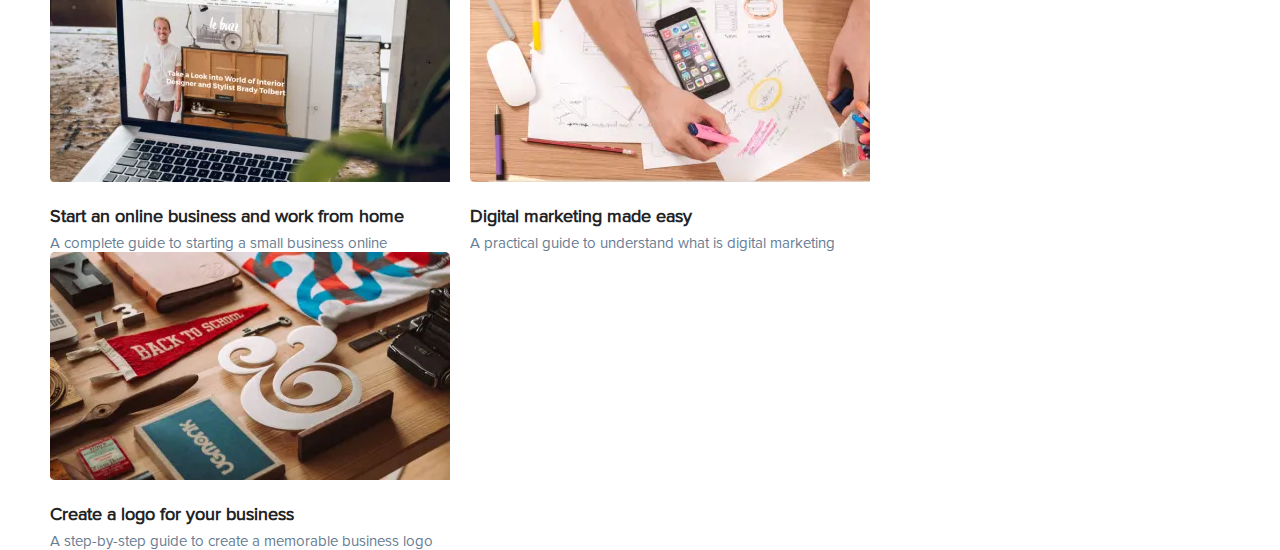
==== commit aac33cb8: "14.8.2020" ====
--- a/index.html
+++ b/index.html
@@ -155,8 +155,10 @@
   <div class="inspiration">
     <h2>Get inspired with projects made by our freelancers</h2>
    <div class="ins1">
+     <div class="car-left2"><i class="fas fa-angle-left"></i>
+     </div>
      <div class="ins1-top">
-       <div class="car-left2"><i class="fas fa-angle-left"></i></div>
+
        <a href="#">
          <img src="images/i1.jpg" alt="">
        </a>
@@ -237,6 +239,117 @@
    </div>
   </div>
   <!-- inspiration div ends here -->
+  <!-- testimonial div starts here -->
+  <div class="testimonial">
+    <div class="test-left">
+      <a href="https://cloudinary.fiverrcdn.com/video/upload/vc_auto,q_70/general_assets/logged_out_homepage/assets/Haerfest.mp4"><i class="fas fa-play-circle"></i></a>
+
+      <div class="car-left3"><i class="fas fa-angle-left"></i>
+      </div>
+      <a href="https://cloudinary.fiverrcdn.com/video/upload/vc_auto,q_70/general_assets/logged_out_homepage/assets/Haerfest.mp4"><img src="images/test.jpg" alt=""></a>
+
+    </div>
+    <div class="test-right">
+      <h2>"Lorem ipsum dolor sit amet, consectetur adipisicing elit. Ad aut vel ratione, sequi alias cum pariatur, commodi ipsam iure inventore laboriosam voluptate, qui quos eveniet quibusdam in quidem fuga. Voluptate!"</h2>
+      <h6>Lorem ipsum dolor sit amet.</h6>
+      <img src="images/haerfest.png" alt="">
+      <div class="car-right3">
+        <i class="fas fa-angle-right"></i>
+      </div>
+    </div>
+  </div>
+  <!-- testimonial div ends here -->
+  <!-- pro div starts here -->
+  <div class="pro">
+    <div class="pro-left">
+       <div class="pro-left-sticker">
+         <div class="pls1">
+           <h6>Try</h6>
+         </div>
+         <div class="pls2">
+           <img src="images/pro.png" alt="">
+         </div>
+       </div>
+       <h3>Unrivaled experts, trusted by the world's biggest brands</h3>
+       <div class="button">
+         <a href="#">Explore Pro Services</a>
+       </div>
+    </div>
+  </div>
+  <!-- pro div ends here -->
+  <!-- business div starts here -->
+  <div class="business">
+    <div class="business-left">
+      <h2>Get work done faster, with confidence</h2>
+      <div class="bl1">
+        <i class="far fa-check-circle"></i>
+        <h3>Full transparency</h3>
+        <p>A new shared dashboard allows you to track your team's activity, so that everyone is always in sync.</p>
+      </div>
+      <div class="bl2">
+        <i class="far fa-check-circle"></i>
+        <h3>VIP customer support</h3>
+        <p>Quick response time and upgraded support solutions will help you to get what you need, when you need it.</p>
+      </div>
+      <div class="bl3">
+        <i class="far fa-check-circle"></i>
+        <h3>Improved billing options</h3>
+        <p>One team - one payment method. You can now add a card on file that every team member can use.</p>
+      </div>
+
+    </div>
+    <div class="business-right">
+        <img src="images/ipadX2.webp" alt="">
+    </div>
+  </div>
+  <!-- business div ends here -->
+  <!-- guides div starts here -->
+  <div class="guides">
+    <h2>Fiverr guides</h2>
+   <div class="guide1">
+
+     <div class="guide1-top">
+
+       <a href="#">
+         <img src="images/guide1.webp" alt="">
+       </a>
+     </div>
+     <div class="guide1-bottom">
+
+      <a href=""><h5>Start an online business and work from home</h5></a>
+      <a href=""><h6>A complete guide to starting a small business online</h6></a>
+     </div>
+   </div>
+   <div class="guide2">
+
+     <div class="guide2-top">
+
+       <a href="#">
+         <img src="images/guide2.webp" alt="">
+       </a>
+     </div>
+     <div class="guide2-bottom">
+       <a href=""><h5>Digital marketing made easy</h5></a>
+       <a href=""><h6>A practical guide to understand what is digital marketing</h6></a>
+
+     </div>
+   </div>
+   <div class="guide3">
+
+     <div class="guide3-top">
+
+       <a href="#">
+         <img src="images/guide3.webp" alt="">
+       </a>
+     </div>
+     <div class="guide3-bottom">
+       <a href=""><h5>Create a logo for your business</h5></a>
+       <a href=""><h6>A step-by-step guide to create a memorable business logo</h6></a>
+
+     </div>
+   </div>
+  </div>
+  <!-- guide div ends here -->
 
 
 
--- a/style.css
+++ b/style.css
@@ -11,6 +11,11 @@
   font-family:khilari;
   src: url(fonts/ProximaNova-Regular.otf);
 }
+@font-face {
+  font-family:george;
+  src: url(fonts/Georgia.ttf);
+}
+
 
 /* header div starts here */
  .header{
@@ -439,12 +444,9 @@
 /* inspiration div starts here */
  .inspiration{
    margin-left:50px;
-   margin-bottom:500px;
+
    position: relative;
 
- }
- .inspiration ul li{
-   display: inline-block;
  }
 
  .inspiration .ins1,.ins2,.ins3,.ins4{
@@ -466,6 +468,7 @@
 }
 .inspiration .ins1-top a:hover img{
   opacity: 0.8;
+
 }
 .inspiration .ins2-top a:hover img{
   opacity: 0.8;
@@ -614,7 +617,7 @@
   font-weight:700;
   margin-left:4px;
   padding-bottom:80px;
-  
+
 }
 .car-left2{
   width:50px;
@@ -634,3 +637,262 @@
   margin-left:18px;
 }
 /* inspiration div ends here */
+/* testimonial div starts here */
+.testimonial{
+  height:404px;
+  margin-top:430px;
+  margin-left:30px;
+  margin-right:30px;
+
+  box-shadow:inset 0 0 5px #dcdcdc;
+}
+.test-left{
+  width:50%;
+  float: left;
+  position: relative;
+}
+.test-right{
+  width:50%;
+  float: left;
+  position: relative;
+}
+.test-right h2{
+  font-family:george;
+  color:#8A8C90;
+  font-weight:400;
+  font-size:18px;
+  width:70%;
+  margin-top:80px;
+  line-height:30px;
+}
+.test-right h6{
+  font-family:khilari;
+  color: #62646a;
+  font-weight:400;
+  font-size:16px;
+  padding-top:30px;
+  padding-bottom:10px;
+}
+.test-right img{
+  width:20%;
+}
+.car-left3{
+  width:50px;
+  height:50px;
+  background-color:#fff;
+  border-radius:50%;
+  position: absolute;
+  top:171px;
+  left:-25px;
+  box-shadow:inset 0 0 5px #dcdcdc;
+}
+.car-left3 i{
+  color: #959595;
+  text-align: center;
+  font-size:25px;
+  margin-top:13px;
+  margin-left:18px;
+}
+.car-right3{
+  width:50px;
+  height:50px;
+  background-color:#fff;
+  border-radius:50%;
+  position: absolute;
+  top:171px;
+  right:-24px;
+  box-shadow:inset 0 0 5px #dcdcdc;
+}
+.car-right3 i{
+  color: #959595;
+  text-align: center;
+  font-size:25px;
+  margin-top:13px;
+  margin-left:18px;
+}
+.testimonial .test-left .fa-play-circle {
+  position: absolute;
+  left:275px;
+  top:157px;
+  font-size:60px;
+  color:#fff;
+}
+
+/* testimonial div ends here */
+/* banner div starts here */
+.pro{
+  height:300px;
+  background-image:url(images/pro_banner.jpg);
+  background-position: center center;
+  margin:100px 30px;
+}
+.pro-left{
+  width:50%;
+  float: left;
+}
+.pro-left-sticker{
+  width:50%;
+}
+.pro-left-sticker .pls1{
+  width:50%;
+  float: left;
+}
+.pro-left-sticker .pls1 h6{
+  color: #fff;
+  margin-top:70px;
+  margin-left:80px;
+  font-family:khilari;
+  font-weight:normal;
+  font-size:16px;
+}
+.pro-left-sticker .pls2{
+  width:50%;
+  float: left;
+}
+.pro-left-sticker .pls2 img{
+  width:70%;
+  margin-top:64px;
+  margin-left:-51px;
+}
+.pro-left h3{
+  color: #fff;
+  font-family:khilari;
+  font-weight:400;
+  font-size:28px;
+  margin-top:110px;
+  margin-left: 80px;
+}
+.button{
+  margin-top:40px;
+}
+.button a{
+  padding:10px 30px;
+  color: #029F8B;
+  border:2px solid #029F8B;
+  margin-top:50px;
+  margin-left:80px;
+  font-family:khilari;
+  border-radius:5px;
+  font-size:16px;
+}
+.button a:hover {
+  color: #fff;
+  background-color: #029F8B;
+}
+/* banner div ends here */
+/* business div starts here */
+.business{
+  margin-left:30px;
+  padding-bottom:550px;
+  padding-top:50px;
+}
+.business-left{
+  width:50%;
+  float: left;
+}
+.business-right{
+  width:50%;
+  float: left;
+}
+.business-left h2{
+  font-family:khilari;
+  font-size:26px;
+  color: #222325;
+  font-weight:700;
+
+}
+.business-left h3{
+  font-family:khilari;
+  display: block;
+  float: left;
+  width:95%;
+}
+.business-left p{
+  font-family:khilari;
+  font-weight:400;
+  color: #62777C;
+  width:80%;
+  padding:30px 0px;
+
+
+}
+ .business-left i{
+   color: #1DBF73;
+   width:5%;
+   float: left;
+}
+.business-left .bl1{
+ padding-top:20px;
+}
+.business-left .bl1,.bl2,.bl3{
+ margin-top:20px;
+}
+.business-right{
+  position: relative;
+}
+.business-right img{
+
+  margin-left:-59px;
+
+}
+.business-right a i{
+  font-size:70px;
+  position: absolute;
+  top:200px;
+  left:258px;
+  color: #2F261E;
+}
+.business-right img{
+  margin-top:-20px;
+  margin-left:-30px;
+  width:90%;
+}
+/* business div ends here */
+/* guide div starts here */
+.guides{
+  margin-left:50px;
+  margin-bottom:400px;
+
+
+}
+.guides h2{
+  font-family:anari;
+  color: #222325;
+  font-weight:normal;
+  font-size:25px;
+  margin-bottom:30px;
+}
+
+.guides .guide1,.guide2,.guide3{
+   width:400px;
+  float: left;
+  margin-right:20px;
+}
+.guides .guide1-top,.guide2-top,.guide3-top{
+width:400px;
+overflow: hidden;
+border-radius:5px;
+}
+.guides a h5{
+  color:#222325;
+  font-family:khilari;
+  font-size:18px;
+  margin-top:20px;
+  margin-bottom:8px;
+}
+.guides a h6{
+  color:#667C93;
+  font-family:khilari;
+  font-size:15px;
+  font-weight:normal;
+}
+.guides .guide1-top a:hover img{
+  opacity:0.8;
+}
+.guides .guide2-top a:hover img{
+  opacity:0.8;
+}
+.guides .guide3-top a:hover img{
+  opacity:0.8;
+}
+/* guide div ends here */
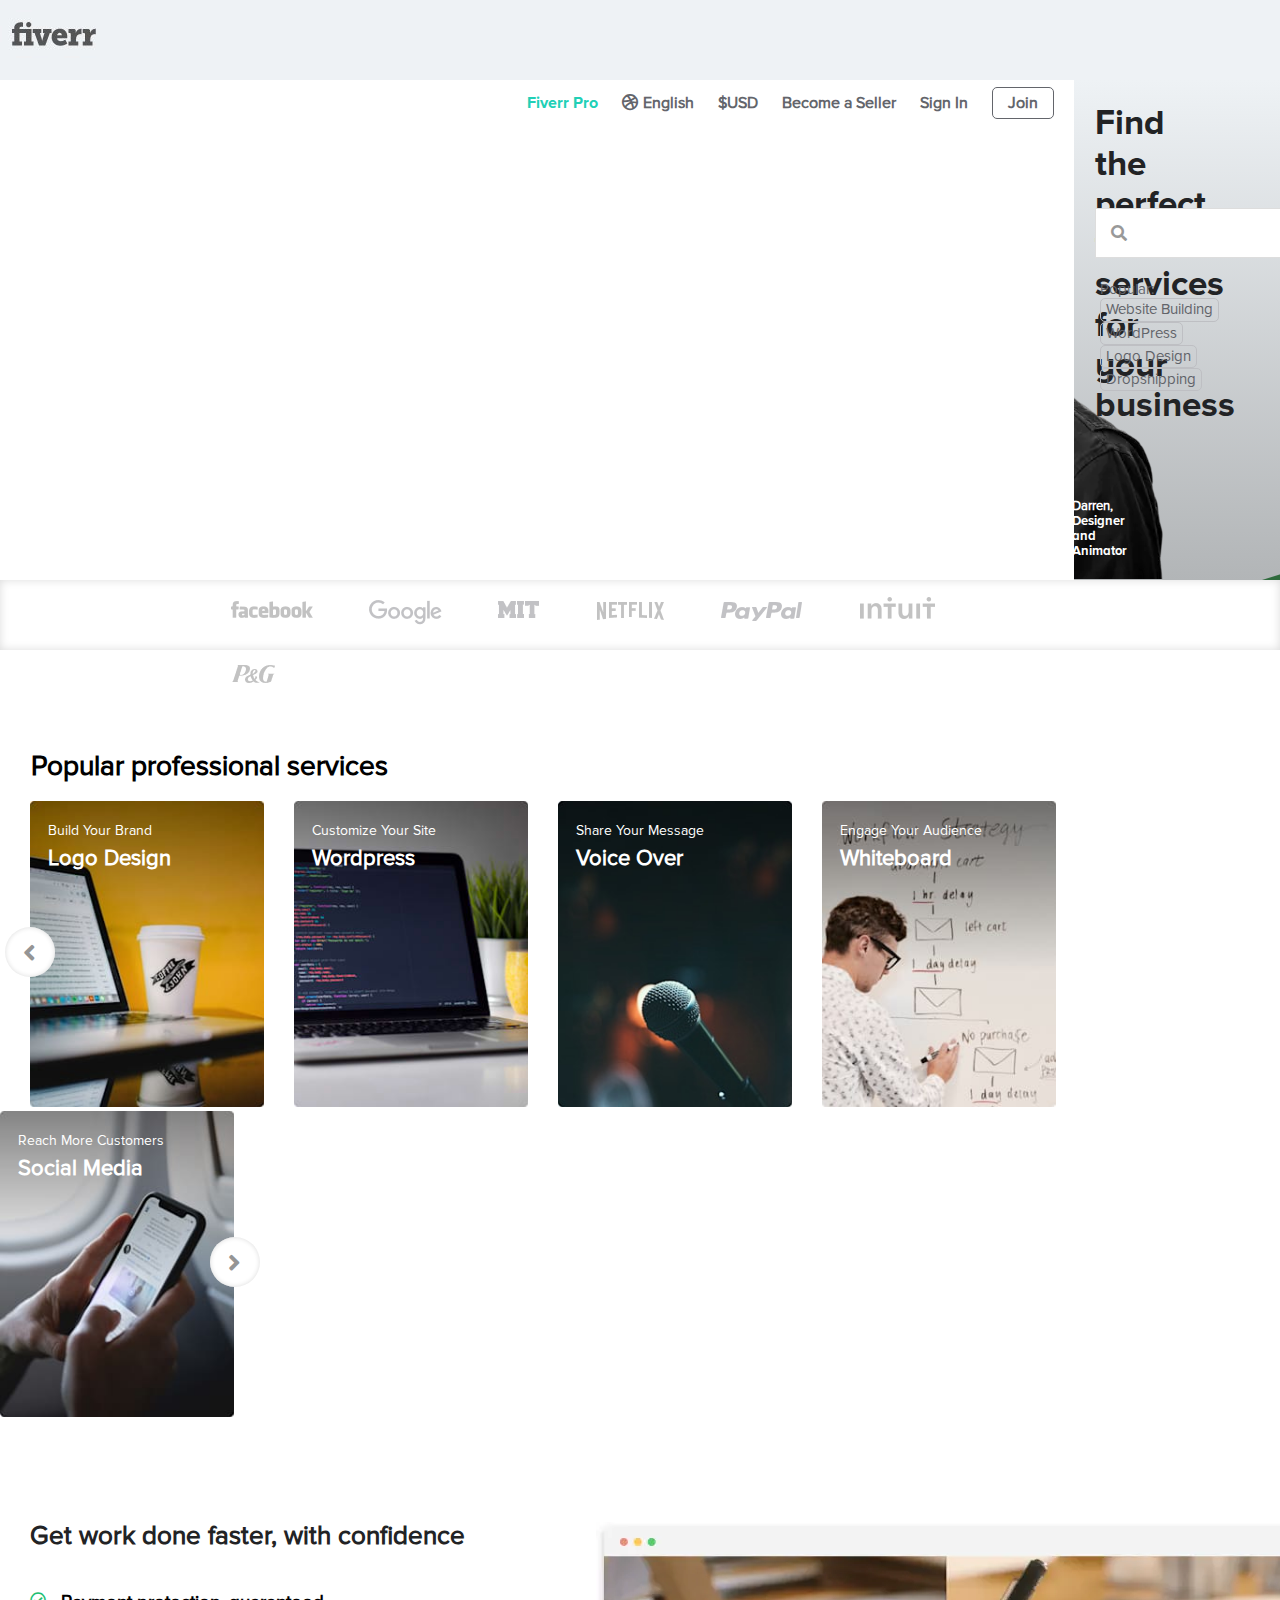
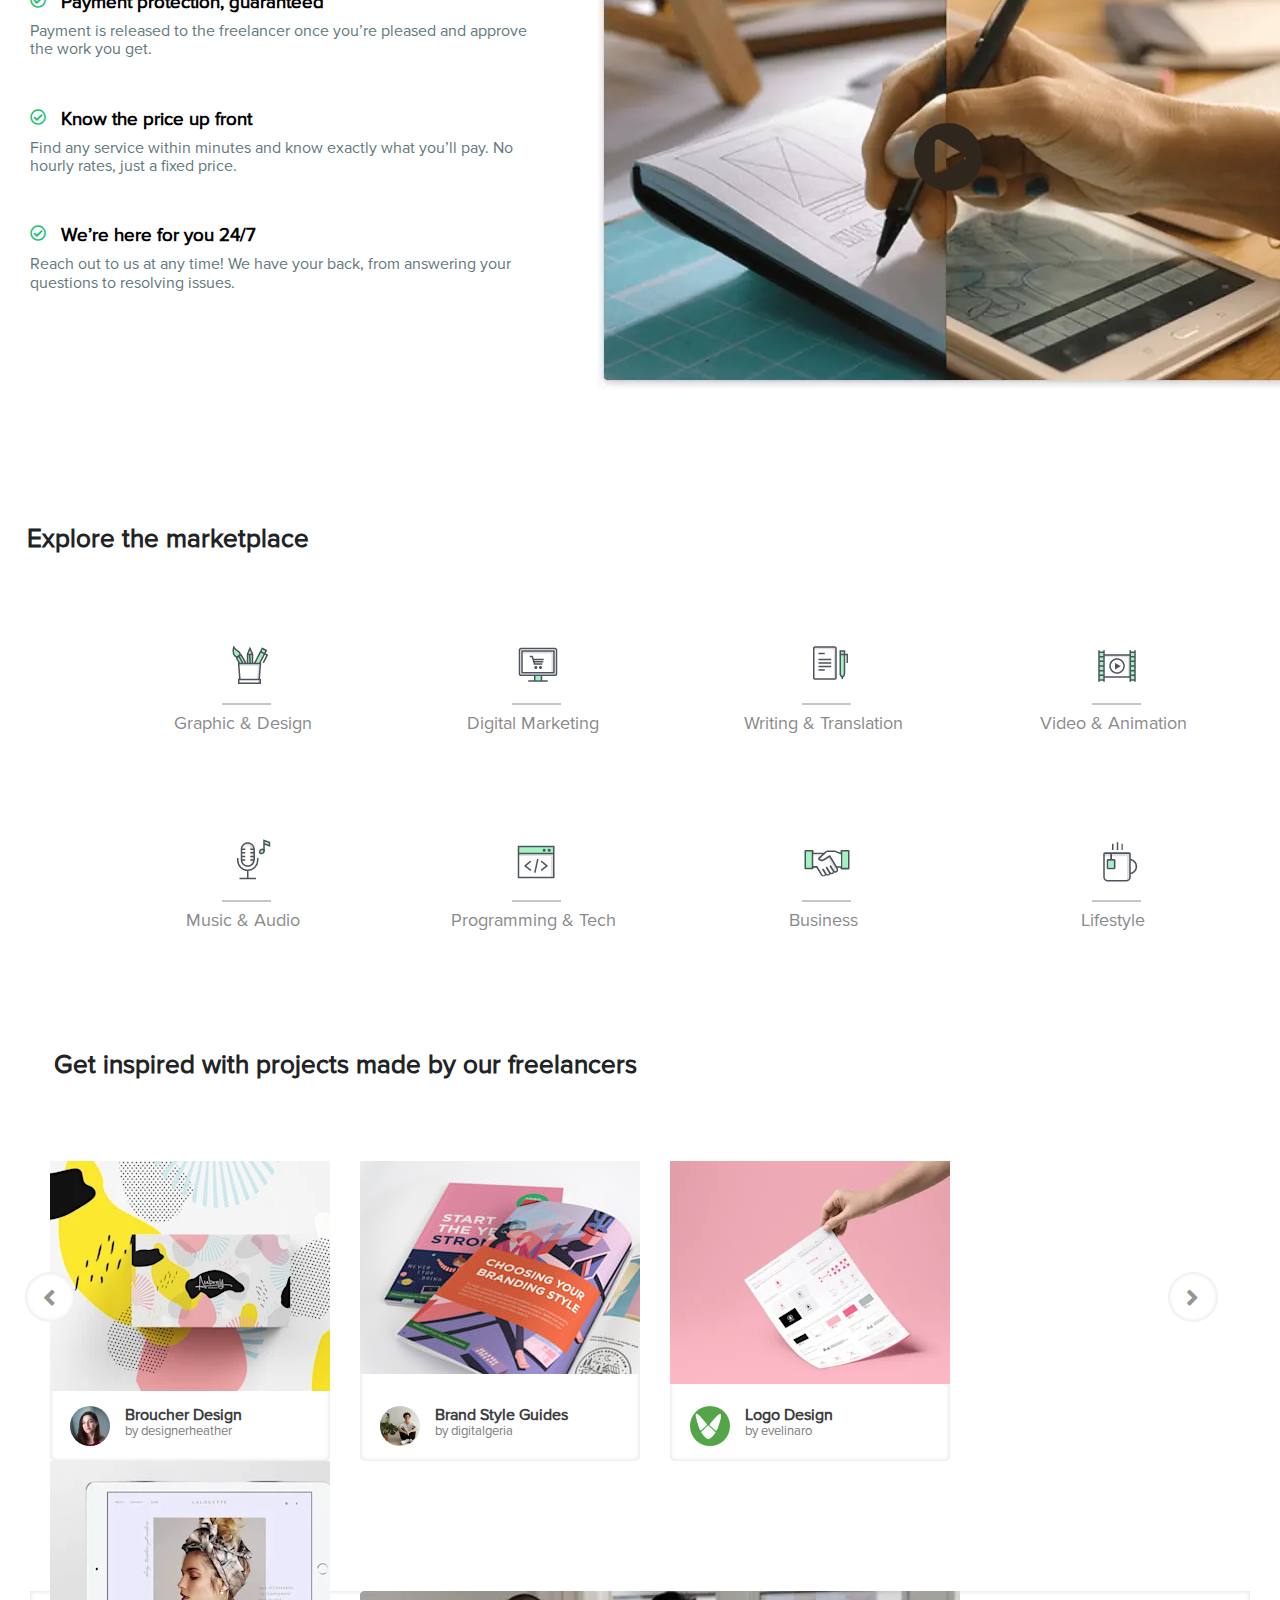
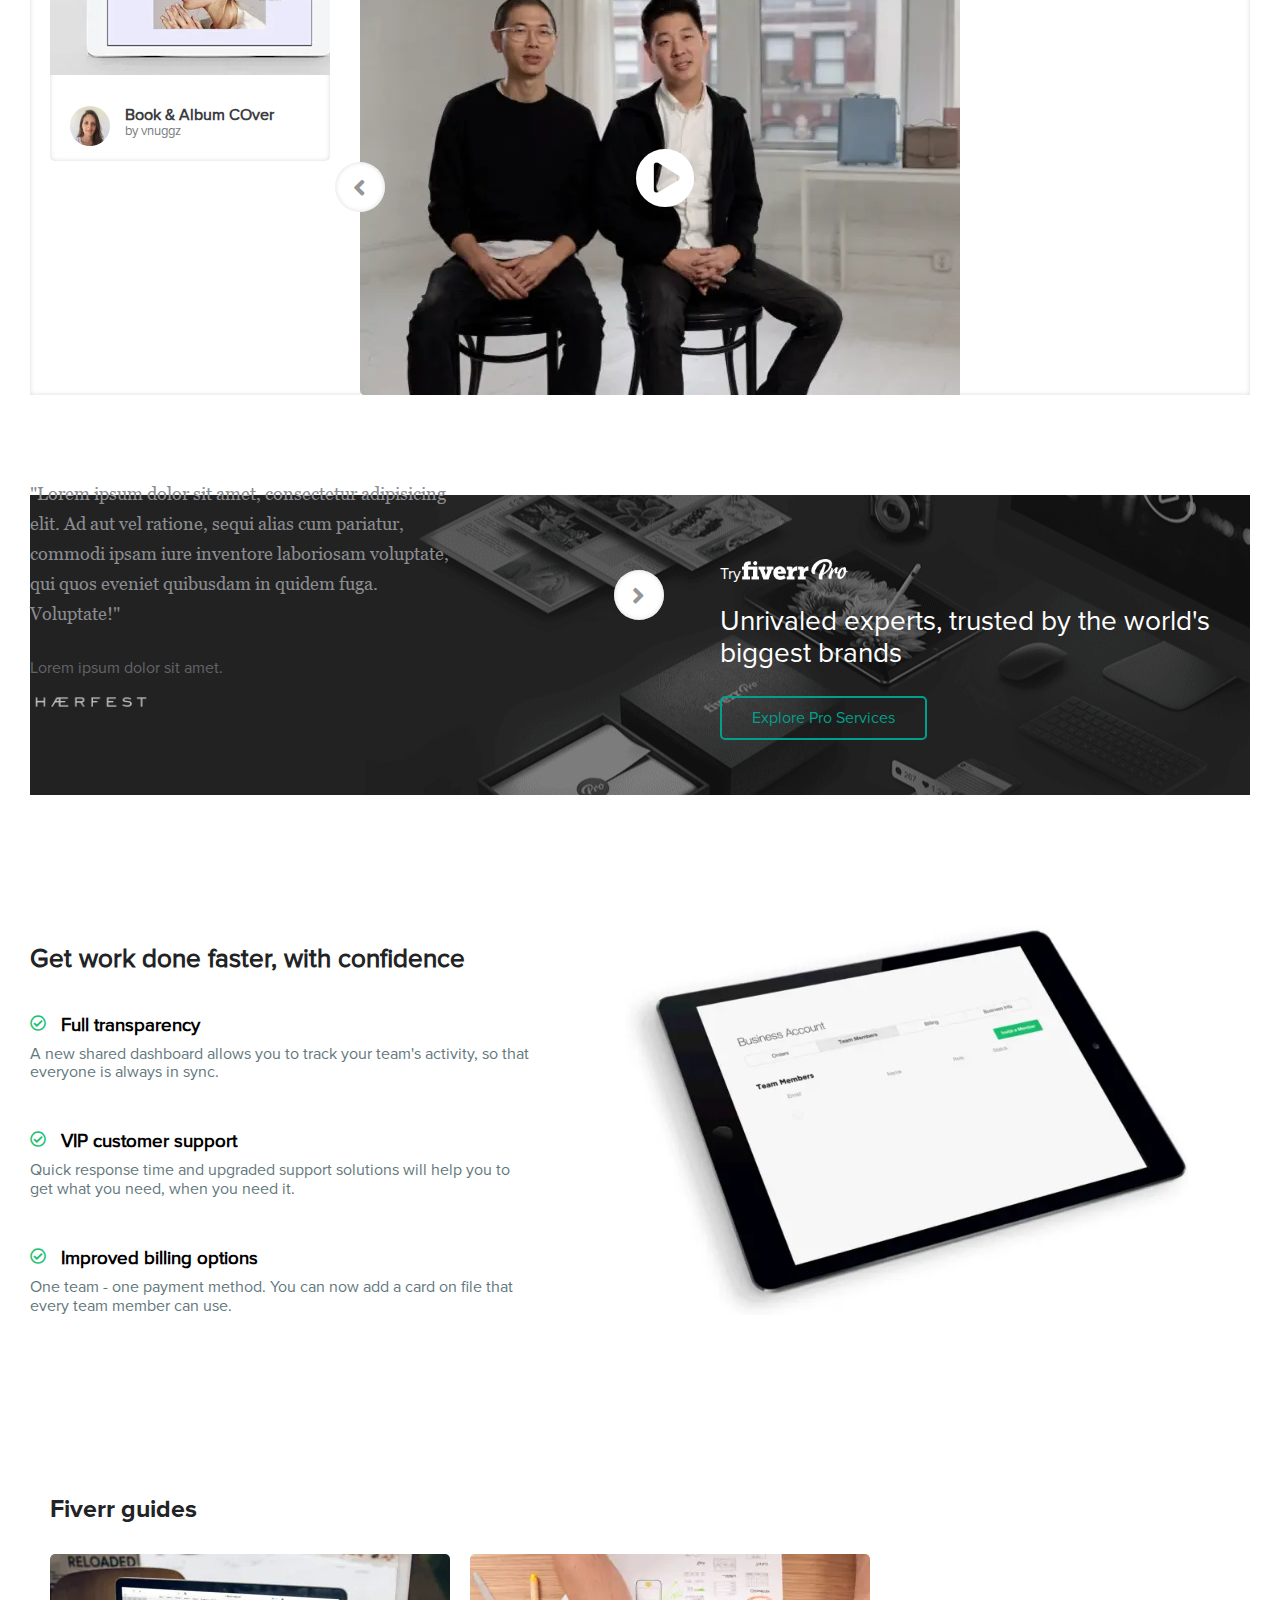
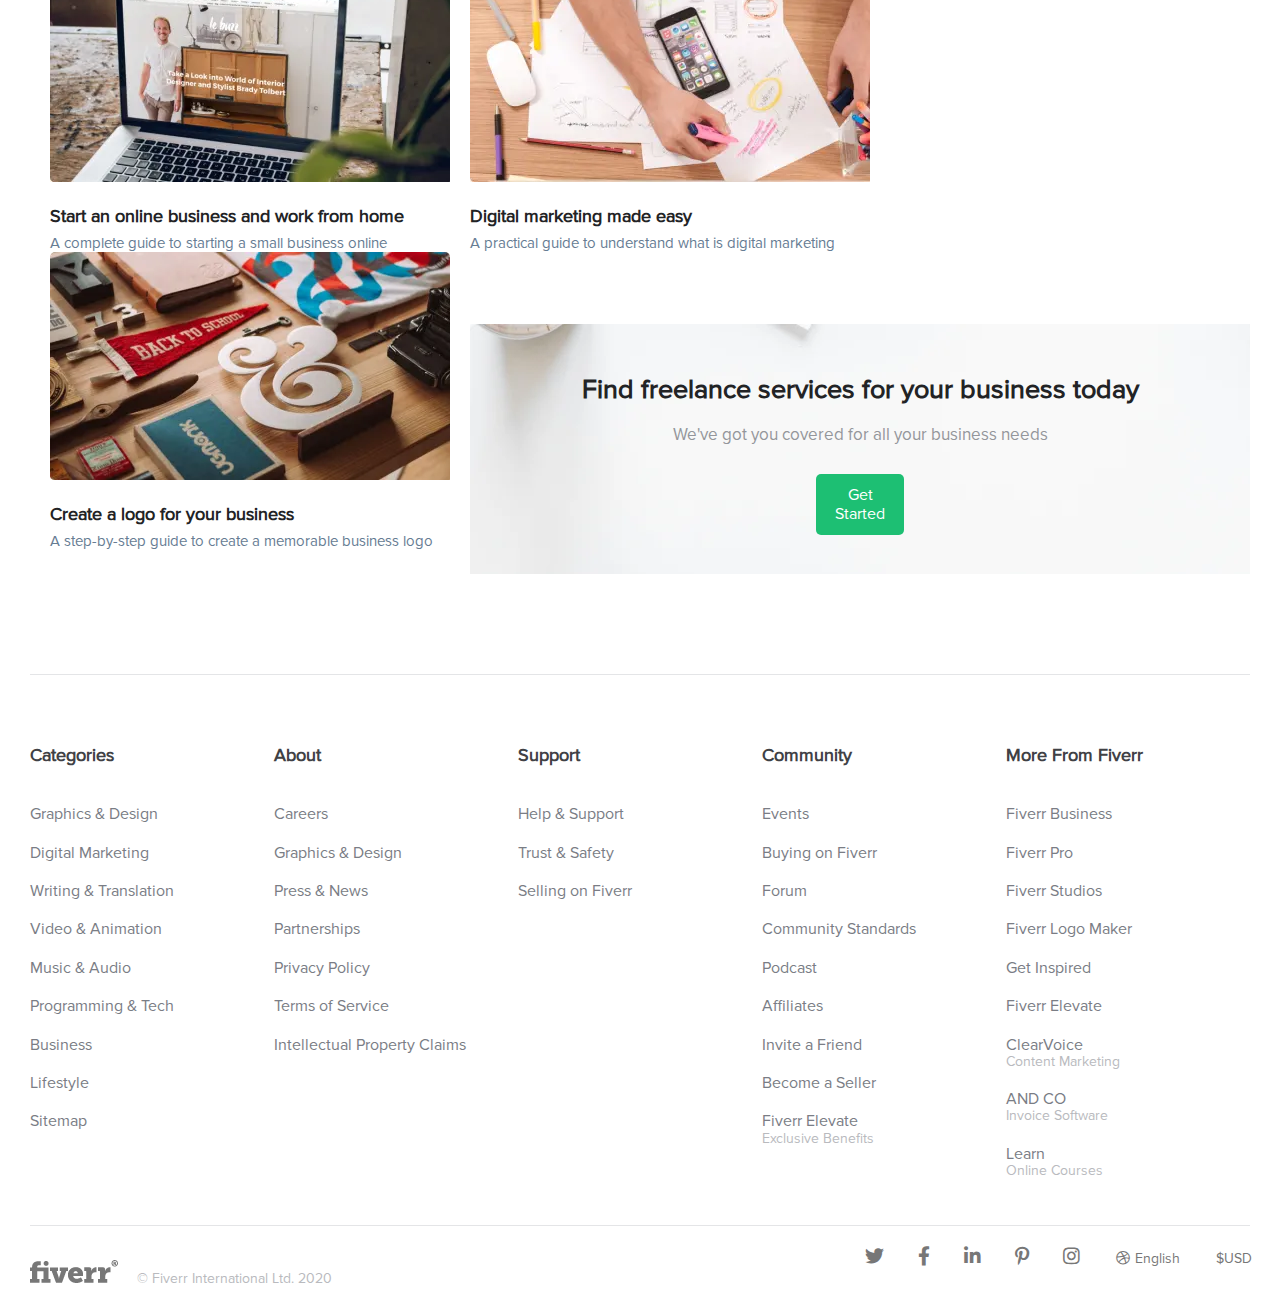
==== commit 9b497fcb: "17.8.2020" ====
--- a/index.html
+++ b/index.html
@@ -350,7 +350,98 @@
    </div>
   </div>
   <!-- guide div ends here -->
-
+  <!-- ad div starts here -->
+    <div class="ad">
+      <h2>Find freelance services for your business today</h2>
+      <p>We've got you covered for all your business needs</p>
+      <a href="#">Get Started</a>
+    </div>
+  <!-- ad div ends here -->
+  <!-- footer-top div starts here -->
+  <div class="footer-top">
+    <div class="ft1">
+      <h4>Categories</h4>
+      <a href="#">Graphics & Design</a>
+      <a href="#">Digital Marketing</a>
+      <a href="#">Writing & Translation</a>
+      <a href="#">Video & Animation</a>
+      <a href="#">Music & Audio</a>
+      <a href="#">Programming & Tech</a>
+      <a href="#">Business</a>
+      <a href="#">Lifestyle</a>
+      <a href="#">Sitemap</a>
+
+    </div>
+    <div class="ft2">
+      <h4>About</h4>
+      <a href="#">Careers</a>
+      <a href="#">Graphics & Design</a>
+      <a href="#">Press & News</a>
+      <a href="#">Partnerships</a>
+      <a href="#">Privacy Policy</a>
+      <a href="#">Terms of Service</a>
+      <a href="#">Intellectual Property Claims</a>
+
+
+
+    </div>
+    <div class="ft3">
+      <h4>Support</h4>
+      <a href="#">Help & Support</a>
+      <a href="#">Trust & Safety</a>
+      <a href="#">Selling on Fiverr</a>
+
+
+   </div>
+    <div class="ft4">
+      <h4>Community</h4>
+      <a href="#">Events</a>
+      <a href="#">Buying on Fiverr</a>
+      <a href="#">Forum</a>
+      <a href="#">Community Standards</a>
+      <a href="#">Podcast</a>
+      <a href="#">Affiliates</a>
+      <a href="#">Invite a Friend</a>
+      <a href="#">Become a Seller</a>
+      <a href="#">Fiverr Elevate<span>Exclusive Benefits</span></a>
+
+    </div>
+    <div class="ft5">
+      <h4>More From Fiverr</h4>
+      <a href="#">Fiverr Business</a>
+      <a href="#">Fiverr Pro</a>
+      <a href="#">Fiverr Studios</a>
+      <a href="#">Fiverr Logo Maker</a>
+      <a href="#">Get Inspired</a>
+      <a href="#">Fiverr Elevate</a>
+      <a href="#">ClearVoice<span>Content Marketing</span></a>
+      <a href="#">AND CO<span>Invoice Software</span></a>
+      <a href="#">Learn<span>Online Courses</span></a>
+
+    </div>
+  </div>
+  <!-- footer-top div ends here -->
+  <!-- footer-bottom starts here -->
+   <div class="footer-bottom">
+     <div class="fb-l">
+       <ul>
+         <li><a href="#"><img src="images/footer-logo.png" alt=""></a></li>
+         <li><a href="#">© Fiverr International Ltd. 2020</a></li>
+       </ul>
+     </div>
+     <div class="fb-r">
+       <ul>
+         <li><a href=""><i class="fab fa-twitter"></i></a></li>
+         <li><a href=""><i class="fab fa-facebook-f"></i></a></li>
+         <li><a href=""><i class="fab fa-linkedin-in"></i></a></li>
+         <li><a href=""><i class="fab fa-pinterest-p"></i></a></li>
+         <li><a href=""><i class="fab fa-instagram"></i></a></li>
+         <li><a href="#"><i class="fab fa-dribbble"></i>English</a></li>
+         <li><a href="">$USD</a></li>
+       </ul>
+     </div>
+   </div>
+  <!-- footer-bottom ends here -->
 
 
 
--- a/style.css
+++ b/style.css
@@ -896,3 +896,152 @@
   opacity:0.8;
 }
 /* guide div ends here */
+/* ad div starts here */
+.ad{
+  height:250px;
+  background-image: url(images/footer1.jpg);
+  background-repeat:no-repeat;
+  margin:100px 30px;
+  overflow: hidden;
+
+}
+.ad h2{
+  font-family:khilari;
+  color: #222325;
+  text-align: center;
+  font-size:27px ;
+  margin-top:50px;
+}
+.ad p{
+  font-family:khilari;
+  color: #94969B;
+  text-align: center;
+  font-size:17px ;
+  font-weight:400;
+  margin-top:20px;
+}
+.ad a{
+  font-family:khilari;
+  color: #fff;
+  padding:12px 5px;
+  background-color: #1DBF73;
+  text-align: center;
+  display: block;
+  margin:auto;
+  width:10%;
+  border-radius:5px;
+  margin-top:30px;
+}
+.ad a:hover{
+  background-color: #19a463;
+}
+/* ad div ends here */
+/* footer-top div starts here */
+.footer-top{
+  margin:0px 30px;
+  border-top:1px solid #E4E5E7;
+  height:550px;
+  border-bottom:1px solid #E4E5E7;
+
+}
+.footer-top .ft1,.ft2,.ft3,.ft4,.ft5{
+  width:20%;
+  float: left;
+  margin-top:70px;
+  margin-bottom:70px;
+}
+.footer-top h4{
+  font-family:khilari;
+  color: #404145;
+  font-size:18px;
+  margin-bottom:40px;
+}
+.footer-top a{
+  font-family:khilari;
+  color: #7A7D85;
+  font-weight:400;
+  font-size:16px;
+  margin-bottom:20px;
+  display: block;
+}
+.footer-top a span{
+  display: block;
+  font-size:14px;
+  color: #B9BABE;
+}
+.footer-top a:hover {
+  text-decoration:underline;
+}
+/* footer-top div ends here */
+/* footer-bottom starts here */
+ .footer-bottom .fb-l{
+   width:30%;
+   float: left;
+   margin-left:30px;
+ }
+  .footer-bottom .fb-l ul li{
+    display: inline-block;
+  }
+  .footer-bottom .fb-r{
+    width:50%;
+    float: right;
+  }
+  .footer-bottom .fb-r ul li{
+    display: inline-block;
+  }
+
+  .fb-l ul li:nth-child(1) a {
+    margin-top:-50px;
+    display: block;
+  }
+  .fb-l ul li:nth-child(2) a{
+    font-family:khilari;
+    color:#B9BABE;
+    font-size:14px;
+
+    margin-left:15px;
+    display: block;
+  }
+    .fb-r ul li a{
+      color: #777777;
+      font-family:khilari;
+      margin-right:10px;
+      padding:10px 10px;
+      border-radius:50%;
+      background-color:transparent;
+      display: block;
+      text-align: center;
+    }
+    .fb-r ul{
+      margin-top:-33px;
+      margin-left:215px;
+    }
+    .fb-r ul li a i{
+      font-size:19px;
+    }
+    .fb-r ul li:nth-child(6) a{
+      background-color:transparent;
+      padding:12px 12px;
+      border-radius:20px;
+      font-size:14px;
+    }
+    .fb-r ul li:nth-child(7) a{
+      background-color:transparent;
+      padding:10px 10px;
+      border-radius:20px;
+      font-size:14px;
+    }
+    .fb-r ul li:nth-child(6) a i{
+      margin-right:5px;
+      font-size:14px;
+    }
+    .fb-r ul li:nth-child(6) a:hover{
+      background-color:#f5f5f5;
+     }
+     .fb-r ul li:nth-child(7) a:hover{
+       background-color:#f5f5f5;
+      }
+      .fb-r ul li:hover a{
+         background-color:#f5f5f5;
+      }
+/* footer-bottom ends here */
